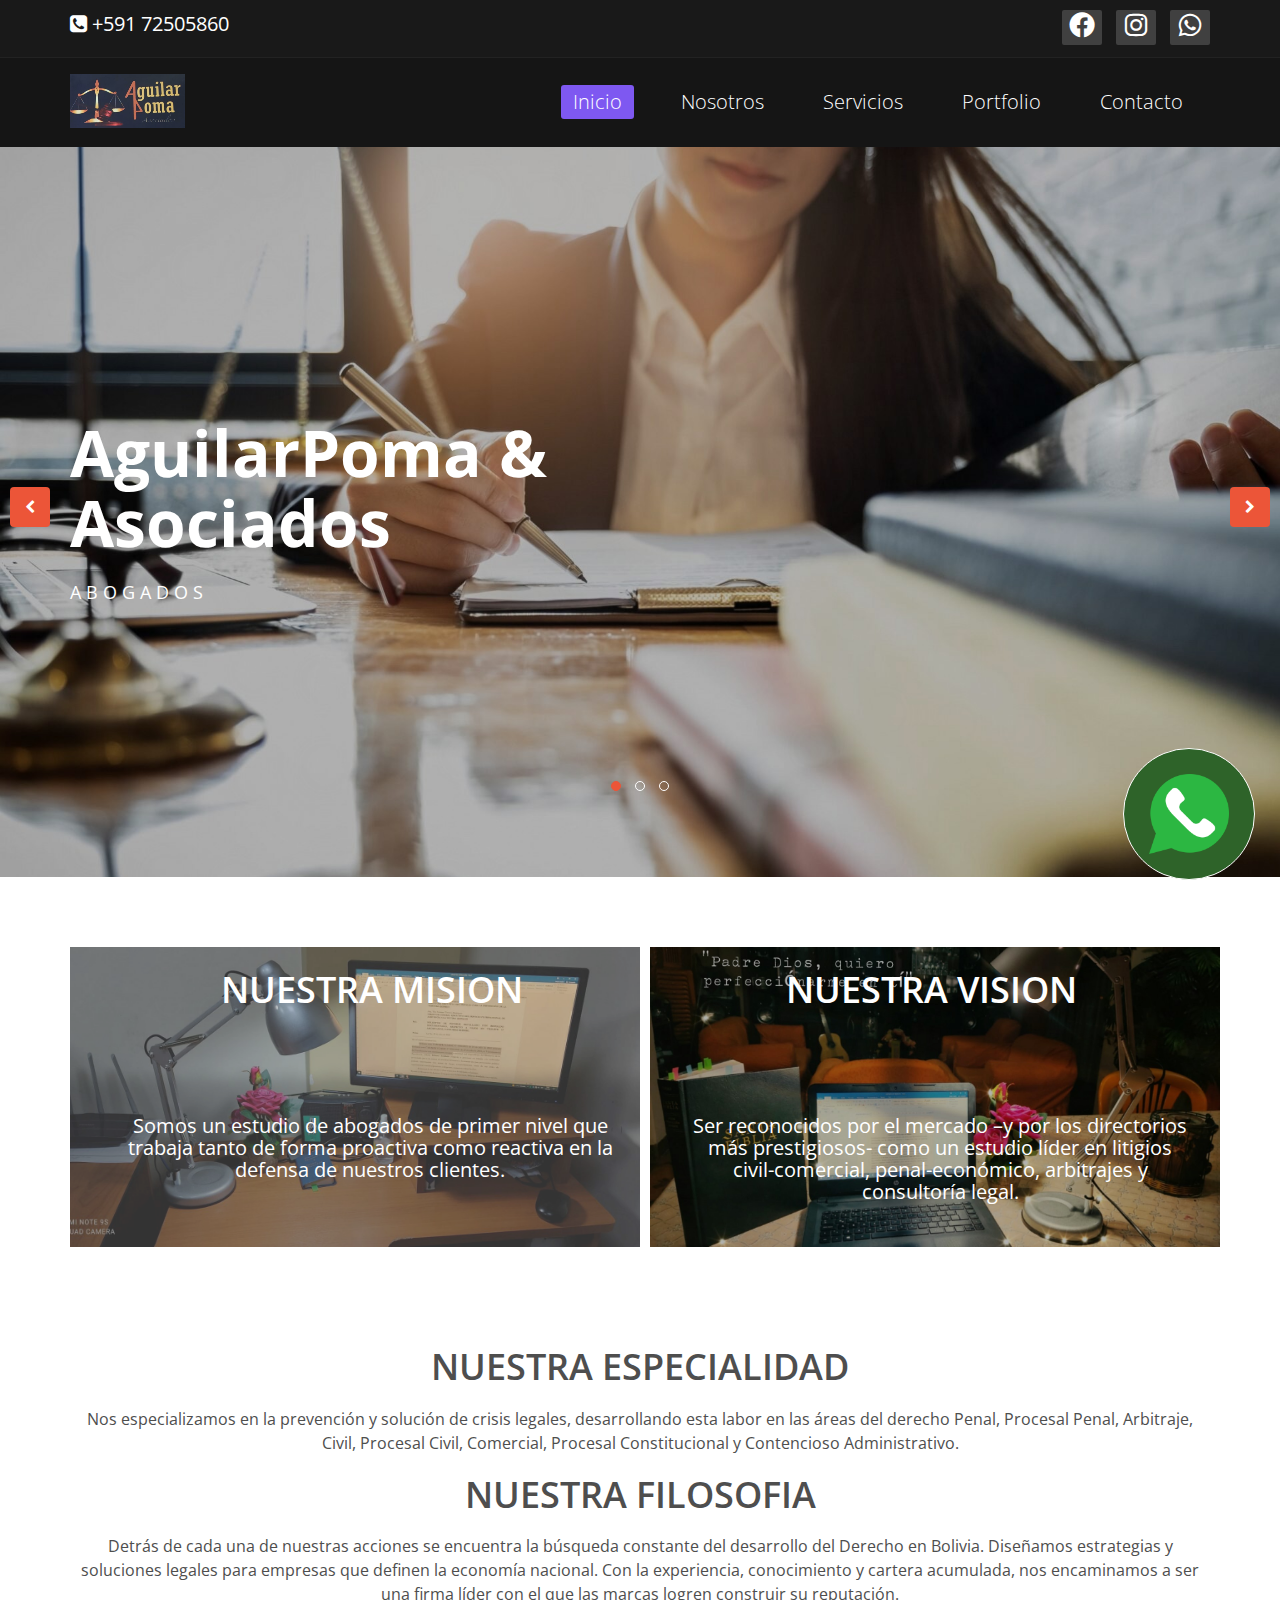
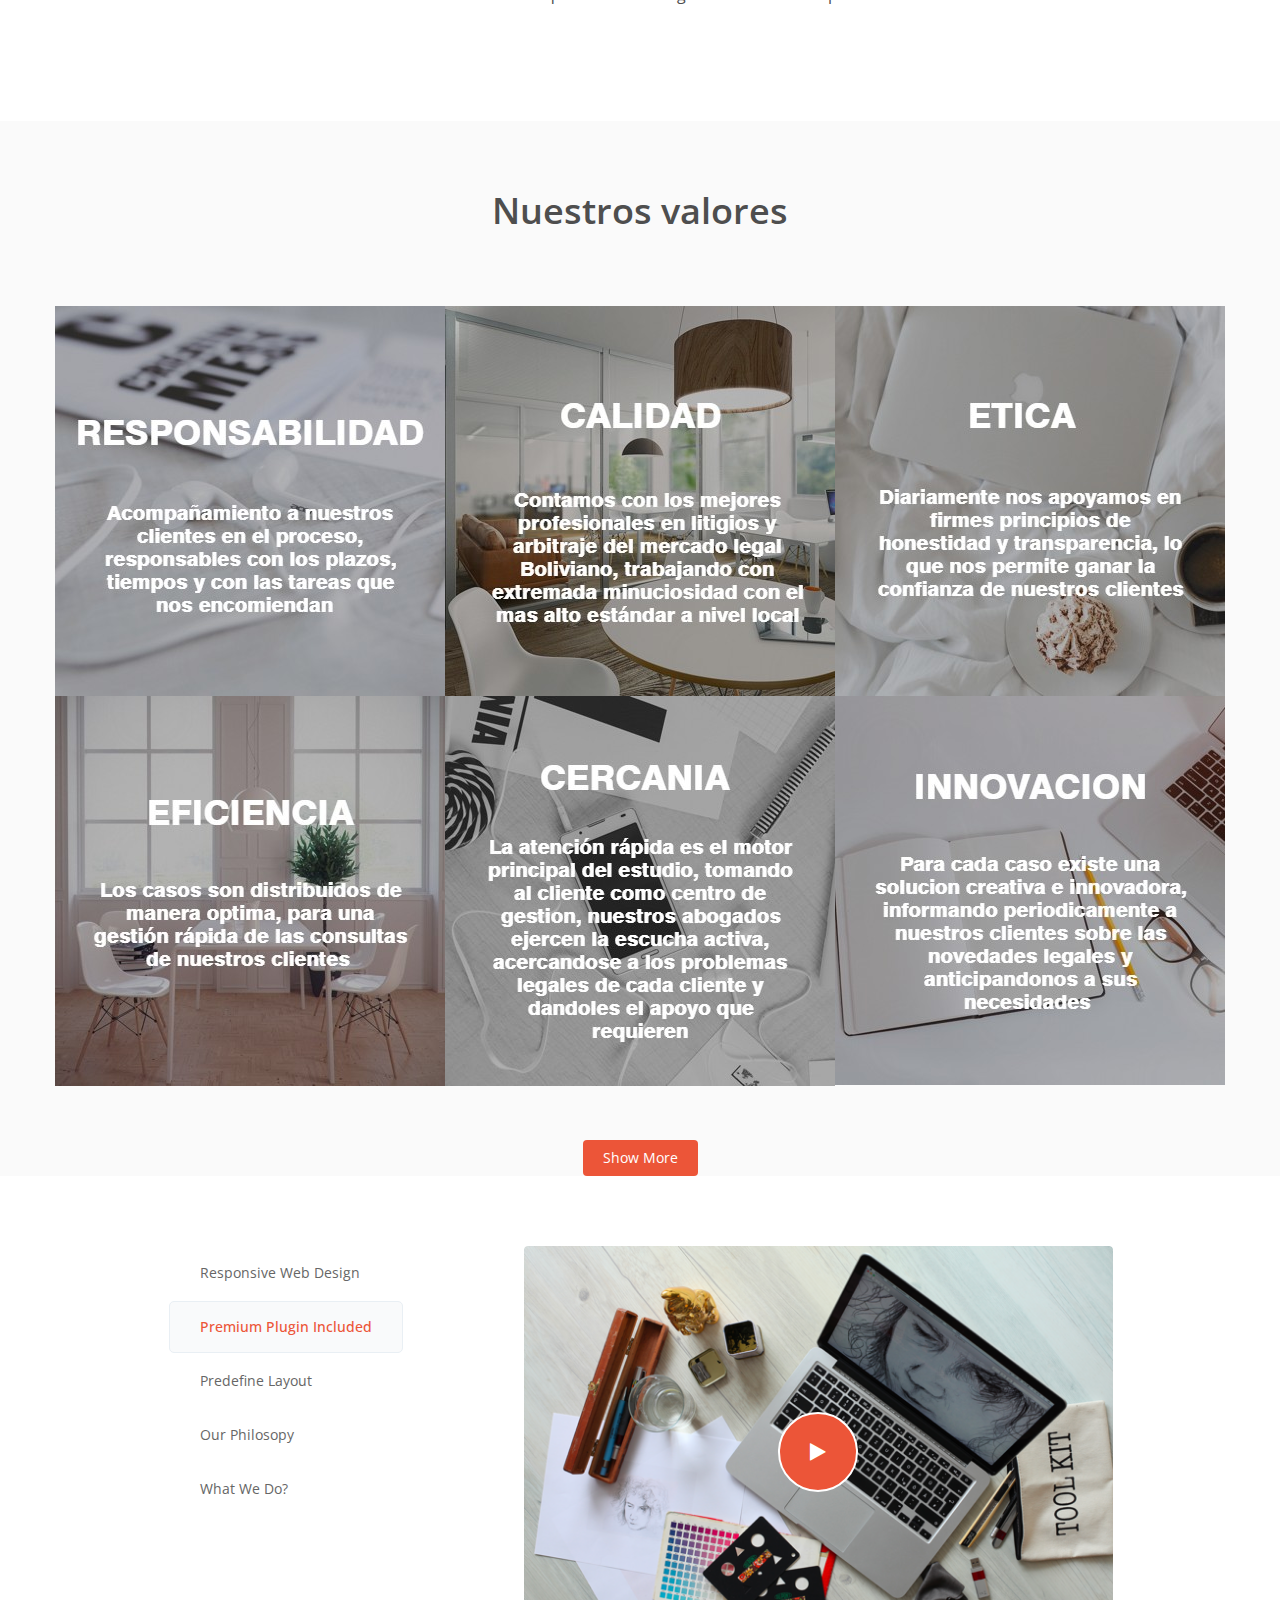
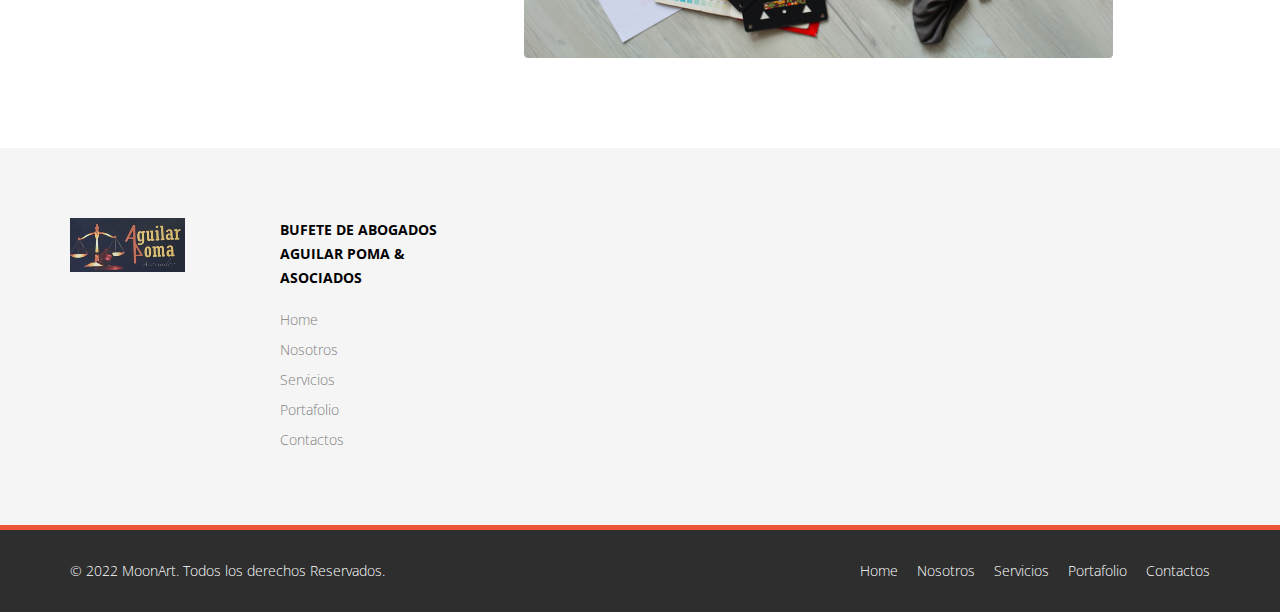
==== index.html @ b20fe287 "primera version" ====
<!DOCTYPE html>
<html lang="en">

<head>
    <meta charset="utf-8">
    <meta name="viewport" content="width=device-width, initial-scale=1.0">
    <meta name="description" content="">
    <meta name="author" content="">
    <title>AguilarPoma</title>

    <!-- core CSS -->
    <link href="css/bootstrap.min.css" rel="stylesheet">
    <link href="css/font-awesome.min.css" rel="stylesheet">
    <link href="css/animate.min.css" rel="stylesheet">
    <link href="css/prettyPhoto.css" rel="stylesheet">
    <link href="css/owl.carousel.min.css" rel="stylesheet">
    <link href="css/icomoon.css" rel="stylesheet">
    <link href="css/main.css" rel="stylesheet">
    <link href="css/responsive.css" rel="stylesheet">
    <!--[if lt IE 9]>
    <script src="js/html5shiv.js"></script>
    <script src="js/respond.min.js"></script>
    <![endif]-->
    <link rel="shortcut icon" href="images/ico/favicon.ico">
    <link rel="apple-touch-icon-precomposed" sizes="144x144" href="images/ico/apple-touch-icon-144-precomposed.png">
    <link rel="apple-touch-icon-precomposed" sizes="114x114" href="images/ico/apple-touch-icon-114-precomposed.png">
    <link rel="apple-touch-icon-precomposed" sizes="72x72" href="images/ico/apple-touch-icon-72-precomposed.png">
    <link rel="apple-touch-icon-precomposed" href="images/ico/apple-touch-icon-57-precomposed.png">
    <link href='https://unpkg.com/boxicons@2.1.2/css/boxicons.min.css' rel='stylesheet'>

</head>
<!--/head-->

<body class="homepage">
    <div class="container-boton-whatsap">
        <a href="https://wa.me/+59172505860?text=hola,%20estoy%20visitando%20
        el%20sitio%20https://www.AguilarPoma.com/%20y%20quisiera%20comunicarme%20con%20alguien" target="_blank">
            <img class="boton" src="images/ico/icono-whatsap.png" alt="">
        </a>
    </div>
    <header id="header">
        <div class="top-bar">
            <div class="container">
                <div class="row">
                    <div class="col-sm-6 col-xs-12">
                        <div class="top-number">
                            <p><i class="fa fa-phone-square"></i> +591 72505860</p>
                        </div>
                    </div>
                    <div class="col-sm-6 col-xs-12">
                        <div class="social">
                            <ul class="social-share" >
                                <li><a href="https://www.facebook.com/Bufete-de-Abogados-Aguilar-Poma-Asociados-101546928275334"><i class='bx bxl-facebook-circle bx-lg'></i></a></li>
                                <li><a href="#"><i class='bx bxl-instagram bx-lg'></i></a></li>
                                <li><a href="https://wa.me/+59172505860?text=hola,%20estoy%20visitando%20
                                    el%20sitio%20https://www.AguilarPoma.com/%20y%20quisiera%20comunicarme%20con%20alguien" target="_blank""><i class='bx bxl-whatsapp bx-lg'></i></a></li>
                               
                            </ul>
                           
                        </div>
                    </div>
                </div>
            </div>
            <!--/.container-->
        </div>
        <!--/.top-bar-->

        <nav class="navbar navbar-inverse" role="banner">
            <div class="container">
                <div class="navbar-header">
                    <button type="button" class="navbar-toggle" data-toggle="collapse" data-target=".navbar-collapse">
                        <span class="sr-only">Toggle </span>
                        <span class="icon-bar"></span>
                        <span class="icon-bar"></span>
                        <span class="icon-bar"></span>
                    </button>
                    <a class="navbar-brand" href="index.html"><img src="images/logo.png" alt="logo"></a>
                </div>

                <div class="collapse navbar-collapse navbar-right">
                    <ul class="nav navbar-nav">
                        <li class="active"><a href="index.html">Inicio</a></li>
                        <li><a href="about-us.html">Nosotros</a></li>
                        <li><a href="services.html">Servicios</a></li>
                        <li><a href="portfolio.html">Portfolio</a></li>

                        <li><a href="contact-us.html">Contacto</a></li>
                    </ul>
                </div>
            </div>
            <!--/.container-->
        </nav>
        <!--/nav-->

    </header>
    <!--/header-->

    <section id="main-slider" class="no-margin">
        <div class="carousel slide">
            <ol class="carousel-indicators">
                <li data-target="#main-slider" data-slide-to="0" class="active"></li>
                <li data-target="#main-slider" data-slide-to="1"></li>
                <li data-target="#main-slider" data-slide-to="2"></li>
            </ol>
            <div class="carousel-inner">

                <div class="item active" style="background-image: url(images/slider/bg122.jpg)">
                    <div class="container">
                        <div class="row">
                            <div class="col-md-7">
                                <div class="carousel-content" >
                                    <h1 class="animation animated-item-1">AguilarPoma & Asociados</h1>
                                    <div class="animation animated-item-2">
                                        A B O G A D O S
                                    </div>
                                
                                </div>
                            </div>

                        </div>
                    </div>
                </div>
                <!--/.item-->

                <div class="item" style="background-image: url(images/slider/bg13.jpg)">
                    <div class="container">
                        <div class="row">
                            <div class="col-md-7">
                                <div class="carousel-content">
                                    <h1 class="animation animated-item-1">AguilarPoma & Asociados</h1>
                                    <div class="animation animated-item-2">
                                        A B O G A D O S
                                    </div>
                                    
                                </div>
                            </div>


                        </div>
                    </div>
                </div>
                <!--/.item-->

            </div>
            <!--/.carousel-inner-->
        </div>
        <!--/.carousel-->
        <a class="prev hidden-xs hidden-sm" href="#main-slider" data-slide="prev">
            <i class="fa fa-chevron-left"></i>
        </a>
        <a class="next hidden-xs hidden-sm" href="#main-slider" data-slide="next">
            <i class="fa fa-chevron-right"></i>
        </a>
    </section>
    <!--/#main-slider-->

    <section id="feature">
        <div class="container">
            <div class="center fadeInDown mision-vision">
                <div class="container-mision">
                    <div class="mision">
                        <img src="images/gallery/mision1.jpg" alt="">   
                        <h2>NUESTRA MISION</h2>
                        <p >Somos un estudio de abogados de primer nivel que trabaja tanto de forma proactiva como reactiva en la defensa de nuestros clientes.</p>
                    </div>
                    <div class="vision">
                        <img src="images/gallery/vision1.jpg" alt="">
                        <h2>NUESTRA VISION</h2>
                        <p >Ser reconocidos por el mercado –y por los directorios más prestigiosos- como un estudio líder en litigios civil-comercial, penal-económico, arbitrajes y consultoría legal.</p>
                    </div>
                </div>
                <div class="especialidad">

                    <h2>NUESTRA ESPECIALIDAD</h2>
                    <p class="lead">Nos especializamos en la prevención y solución de crisis legales, desarrollando esta labor en las áreas del derecho Penal, Procesal Penal, Arbitraje, Civil, Procesal Civil, Comercial, Procesal Constitucional y Contencioso Administrativo.</p>
                    <h2>NUESTRA FILOSOFIA</h2>
                    <p class="lead">Detrás de cada una de nuestras acciones se encuentra la búsqueda constante del desarrollo del Derecho en Bolivia. Diseñamos estrategias y soluciones legales para empresas que definen la economía nacional. Con la experiencia, conocimiento y cartera acumulada, nos encaminamos a ser una firma líder con el que las marcas logren construir su reputación.</p>
                </div>
            </div>

            <!--/.row-->
        </div>
        <!--/.container-->
    </section>
    <!--/#feature-->

    <section id="recent-works">
        <div class="container">
            <div class="center fadeInDown">
                <h2>Nuestros valores</h2>     
            </div>

            <div class="row">
                <div class="col-xs-12 col-sm-6 col-md-4 single-work">
                    <div class="recent-work-wrap">
                        <img class="img-responsive" src="images/portfolio/item-1.jpg" alt="">
                        <div class="overlay">
                            <div class="recent-work-inner">
                                <a class="preview" href="images/portfolio/item-1.jpg" rel="prettyPhoto"><i class="fa fa-plus"></i></a>
                            </div>
                        </div>
                    </div>
                </div>

                <div class="col-xs-12 col-sm-6 col-md-4 single-work">
                    <div class="recent-work-wrap">
                        <img class="img-responsive" src="images/portfolio/item-2.jpg" alt="">
                        <div class="overlay">
                            <div class="recent-work-inner">
                                <a class="preview" href="images/portfolio/item-2.jpg" rel="prettyPhoto"><i class="fa fa-plus"></i></a>
                            </div>
                        </div>
                    </div>
                </div>

                <div class="col-xs-12 col-sm-6 col-md-4 single-work">
                    <div class="recent-work-wrap">
                        <img class="img-responsive" src="images/portfolio/item-3.jpg" alt="">
                        <div class="overlay">
                            <div class="recent-work-inner">
                                <a class="preview" href="images/portfolio/item-3.jpg" rel="prettyPhoto"><i class="fa fa-plus"></i></a>
                            </div>
                        </div>
                    </div>
                </div>

                <div class="col-xs-12 col-sm-6 col-md-4 single-work">
                    <div class="recent-work-wrap">
                        <img class="img-responsive" src="images/portfolio/item-4.jpg" alt="">
                        <div class="overlay">
                            <div class="recent-work-inner">
                                <a class="preview" href="images/portfolio/item-4.jpg" rel="prettyPhoto"><i class="fa fa-plus"></i></a>
                            </div>
                        </div>
                    </div>
                </div>

                <div class="col-xs-12 col-sm-6 col-md-4 single-work">
                    <div class="recent-work-wrap">
                        <img class="img-responsive" src="images/portfolio/item-5.jpg" alt="">
                        <div class="overlay">
                            <div class="recent-work-inner">
                                <a class="preview" href="images/portfolio/item-5.jpg" rel="prettyPhoto"><i class="fa fa-plus"></i></a>
                            </div>
                        </div>
                    </div>
                </div>

                <div class="col-xs-12 col-sm-6 col-md-4 single-work">
                    <div class="recent-work-wrap">
                        <img class="img-responsive" src="images/portfolio/item-6.jpg" alt="">
                        <div class="overlay">
                            <div class="recent-work-inner">
                                <a class="preview" href="images/portfolio/item-6.jpg" rel="prettyPhoto"><i class="fa fa-plus"></i></a>
                            </div>
                        </div>
                    </div>
                </div>
            </div>
            <!--/.row-->
            <div class="clearfix text-center">
                <br>
                <br>
                <a href="#" class="btn btn-primary">Show More</a>
            </div>
        </div>
        <!--/.container-->
    </section>
    <!--/#recent-works-->

    
    <!--/#services-->

    
    <!--/#middle-->

    <section id="content">
        <div class="container">
            <div class="row">
                <div class="col-xs-12 col-sm-10 col-sm-offset-1 fadeInDown">
                    <div class="tab-wrap">
                        <div class="media">
                            <div class="parrent pull-left">
                                <ul class="nav nav-tabs nav-stacked">
                                    <li class=""><a href="#tab1" data-toggle="tab" class="analistic-01">Responsive Web Design</a></li>
                                    <li class="active"><a href="#tab2" data-toggle="tab" class="analistic-02">Premium Plugin Included</a></li>
                                    <li class=""><a href="#tab3" data-toggle="tab" class="tehnical">Predefine Layout</a></li>
                                    <li class=""><a href="#tab4" data-toggle="tab" class="tehnical">Our Philosopy</a></li>
                                    <li class=""><a href="#tab5" data-toggle="tab" class="tehnical">What We Do?</a></li>
                                </ul>
                            </div>

                            <div class="parrent media-body">
                                <div class="tab-content">
                                    <div class="tab-pane fade" id="tab1">
                                        <div class="media">
                                            <div class="pull-left">
                                                <img class="img-responsive" src="images/tab2.png">
                                            </div>
                                            <div class="media-body">
                                                <h2>Adipisicing elit</h2>
                                                <p>There are many variations of passages of Lorem Ipsum available, but the majority have suffered alteration in some form, by injected humour, or randomised words which don't look even slightly believable. If you are going to use.</p>
                                            </div>
                                        </div>
                                    </div>

                                    <div class="tab-pane fade active in text-right" id="tab2">
                                        <div class="video-box">
                                            <img src="images/tab-video-bg.png" alt="video">
                                            <a class="video-icon" href="http://www.youtube.com/watch?v=cH6kxtzovew" rel="prettyPhoto"><i class="fa fa-play"></i></a>
                                        </div>
                                    </div>

                                    <div class="tab-pane fade" id="tab3">
                                        <p>Lorem ipsum dolor sit amet, consectetur adipisicing elit, sed do eiusmod tempor incididunt ut labore et dolore magna aliqua. Ut enim ad minim veniam, quis nostrud exercitation ullamco laboris nisi ut aliquip ex ea commodo consequat. Duis aute irure dolor in reprehenderit.</p>
                                    </div>

                                    <div class="tab-pane fade" id="tab4">
                                        <p>There are many variations of passages of Lorem Ipsum available, but the majority have suffered alteration in some form, by injected humour, or randomised words which don't look even slightly believable. If you are going to use a passage of Lorem Ipsum, you need to be sure there isn't anything embarrassing hidden in the middle of text. All the Lorem Ipsum generators on the Internet tend to repeat predefined chunks as necessary, making this the first true generator on the Internet. It uses a dictionary of over 200 Latin words</p>
                                    </div>

                                    <div class="tab-pane fade" id="tab5">
                                        <p>There are many variations of passages of Lorem Ipsum available, but the majority have suffered alteration in some form, by injected humour, or randomised words which don't look even slightly believable. If you are going to use a passage of Lorem Ipsum, you need to be sure there isn't anything embarrassing hidden in the middle of text. All the Lorem Ipsum generators on the Internet tend to repeat predefined chunks as necessary, making this the first true generator on the Internet. It uses a dictionary of over 200 Latin words, combined with a handful of model sentence structures,</p>
                                    </div>
                                </div>
                                <!--/.tab-content-->
                            </div>
                            <!--/.media-body-->
                        </div>
                        <!--/.media-->
                    </div>
                    <!--/.tab-wrap-->
                </div>
                <!--/.col-sm-6-->

            </div>
            <!--/.row-->
        </div>
        <!--/.container-->
    </section>
    <!--/#content-->

    

    
    <!--/#partner-->


    <section id="bottom">
        <div class="container fadeInDown" data-wow-duration="1000ms" data-wow-delay="600ms">
            <div class="row">
                <div class="col-md-2">
                    <a href="#" class="footer-logo">
                        <img src="images/logo.png" alt="logo">
                    </a>
                </div>
                <div class="col-md-10">
                    <div class="row">
                        <div class="col-md-3 col-sm-6">
                            <div class="widget">
                                <h3>Bufete de Abogados Aguilar Poma & Asociados</h3>
                                <ul>
                                    <li><a href="index.html">Home</a></li>
                        <li><a href="about-us.html">Nosotros</a></li>
                        <li><a href="services.html">Servicios</a></li>
                        <li><a href="portfolio.html">Portafolio</a></li>
                        <li><a href="contact-us.html">Contactos</a></li>
                                </ul>
                            </div>
                        </div>
                        <!--/.col-md-3-->

                       
                        <!--/.col-md-3-->

                        
                        <!--/.col-md-3-->

                        
                        <!--/.col-md-3-->
                    </div>
                </div>


            </div>
        </div>
    </section>
    <!--/#bottom-->

    <footer id="footer" class="midnight-blue">
        <div class="container">
            <div class="row">
                <div class="col-sm-6">
                    &copy; 2022 <a target="_blank" href="http://shapebootstrap.net/" title="Free Twitter Bootstrap WordPress Themes and HTML templates">MoonArt</a>. Todos los derechos Reservados.
                </div>
                <div class="col-sm-6">
                    <ul class="pull-right">
                        <li><a href="index.html">Home</a></li>
                        <li><a href="about-us.html">Nosotros</a></li>
                        <li><a href="services.html">Servicios</a></li>
                        <li><a href="portfolio.html">Portafolio</a></li>
                        <li><a href="contact-us.html">Contactos</a></li>
                    </ul>
                </div>
            </div>
        </div>
    </footer>
    <!--/#footer-->

    <script src="js/jquery.js"></script>
    <script src="js/bootstrap.min.js"></script>
    <script src="js/jquery.prettyPhoto.js"></script>
    <script src="js/owl.carousel.min.js"></script>
    <script src="js/jquery.isotope.min.js"></script>
    <script src="js/main.js"></script>
</body>

</html>
---- css/prettyPhoto.css ----
div.pp_default .pp_top,div.pp_default .pp_top .pp_middle,div.pp_default .pp_top .pp_left,div.pp_default .pp_top .pp_right,div.pp_default .pp_bottom,div.pp_default .pp_bottom .pp_left,div.pp_default .pp_bottom .pp_middle,div.pp_default .pp_bottom .pp_right{height:13px}
div.pp_default .pp_top .pp_left{background:url(../images/prettyPhoto/default/sprite.png) -78px -93px no-repeat}
div.pp_default .pp_top .pp_middle{background:url(../images/prettyPhoto/default/sprite_x.png) top left repeat-x}
div.pp_default .pp_top .pp_right{background:url(../images/prettyPhoto/default/sprite.png) -112px -93px no-repeat}
div.pp_default .pp_content .ppt{color:#f8f8f8}
div.pp_default .pp_content_container .pp_left{background:url(../images/prettyPhoto/default/sprite_y.png) -7px 0 repeat-y;padding-left:13px}
div.pp_default .pp_content_container .pp_right{background:url(../images/prettyPhoto/default/sprite_y.png) top right repeat-y;padding-right:13px}
div.pp_default .pp_next:hover{background:url(../images/prettyPhoto/default/sprite_next.png) center right no-repeat;cursor:pointer}
div.pp_default .pp_previous:hover{background:url(../images/prettyPhoto/default/sprite_prev.png) center left no-repeat;cursor:pointer}
div.pp_default .pp_expand{background:url(../images/prettyPhoto/default/sprite.png) 0 -29px no-repeat;cursor:pointer;width:28px;height:28px}
div.pp_default .pp_expand:hover{background:url(../images/prettyPhoto/default/sprite.png) 0 -56px no-repeat;cursor:pointer}
div.pp_default .pp_contract{background:url(../images/prettyPhoto/default/sprite.png) 0 -84px no-repeat;cursor:pointer;width:28px;height:28px}
div.pp_default .pp_contract:hover{background:url(../images/prettyPhoto/default/sprite.png) 0 -113px no-repeat;cursor:pointer}
div.pp_default .pp_close{width:30px;height:30px;background:url(../images/prettyPhoto/default/sprite.png) 2px 1px no-repeat;cursor:pointer}
div.pp_default .pp_gallery ul li a{background:url(../images/prettyPhoto/default/default_thumb.png) center center #f8f8f8;border:1px solid #aaa}
div.pp_default .pp_social{margin-top:7px}
div.pp_default .pp_gallery a.pp_arrow_previous,div.pp_default .pp_gallery a.pp_arrow_next{position:static;left:auto}
div.pp_default .pp_nav .pp_play,div.pp_default .pp_nav .pp_pause{background:url(../images/prettyPhoto/default/sprite.png) -51px 1px no-repeat;height:30px;width:30px}
div.pp_default .pp_nav .pp_pause{background-position:-51px -29px}
div.pp_default a.pp_arrow_previous,div.pp_default a.pp_arrow_next{background:url(../images/prettyPhoto/default/sprite.png) -31px -3px no-repeat;height:20px;width:20px;margin:4px 0 0}
div.pp_default a.pp_arrow_next{left:52px;background-position:-82px -3px}
div.pp_default .pp_content_container .pp_details{margin-top:5px}
div.pp_default .pp_nav{clear:none;height:30px;width:110px;position:relative}
div.pp_default .pp_nav .currentTextHolder{font-family:Georgia;font-style:italic;color:#999;font-size:11px;left:75px;line-height:25px;position:absolute;top:2px;margin:0;padding:0 0 0 10px}
div.pp_default .pp_close:hover,div.pp_default .pp_nav .pp_play:hover,div.pp_default .pp_nav .pp_pause:hover,div.pp_default .pp_arrow_next:hover,div.pp_default .pp_arrow_previous:hover{opacity:0.7}
div.pp_default .pp_description{font-size:11px;font-weight:700;line-height:14px;margin:5px 50px 5px 0}
div.pp_default .pp_bottom .pp_left{background:url(../images/prettyPhoto/default/sprite.png) -78px -127px no-repeat}
div.pp_default .pp_bottom .pp_middle{background:url(../images/prettyPhoto/default/sprite_x.png) bottom left repeat-x}
div.pp_default .pp_bottom .pp_right{background:url(../images/prettyPhoto/default/sprite.png) -112px -127px no-repeat}
div.pp_default .pp_loaderIcon{background:url(../images/prettyPhoto/default/loader.gif) center center no-repeat}
div.light_rounded .pp_top .pp_left{background:url(../images/prettyPhoto/light_rounded/sprite.png) -88px -53px no-repeat}
div.light_rounded .pp_top .pp_right{background:url(../images/prettyPhoto/light_rounded/sprite.png) -110px -53px no-repeat}
div.light_rounded .pp_next:hover{background:url(../images/prettyPhoto/light_rounded/btnNext.png) center right no-repeat;cursor:pointer}
div.light_rounded .pp_previous:hover{background:url(../images/prettyPhoto/light_rounded/btnPrevious.png) center left no-repeat;cursor:pointer}
div.light_rounded .pp_expand{background:url(../images/prettyPhoto/light_rounded/sprite.png) -31px -26px no-repeat;cursor:pointer}
div.light_rounded .pp_expand:hover{background:url(../images/prettyPhoto/light_rounded/sprite.png) -31px -47px no-repeat;cursor:pointer}
div.light_rounded .pp_contract{background:url(../images/prettyPhoto/light_rounded/sprite.png) 0 -26px no-repeat;cursor:pointer}
div.light_rounded .pp_contract:hover{background:url(../images/prettyPhoto/light_rounded/sprite.png) 0 -47px no-repeat;cursor:pointer}
div.light_rounded .pp_close{width:75px;height:22px;background:url(../images/prettyPhoto/light_rounded/sprite.png) -1px -1px no-repeat;cursor:pointer}
div.light_rounded .pp_nav .pp_play{background:url(../images/prettyPhoto/light_rounded/sprite.png) -1px -100px no-repeat;height:15px;width:14px}
div.light_rounded .pp_nav .pp_pause{background:url(../images/prettyPhoto/light_rounded/sprite.png) -24px -100px no-repeat;height:15px;width:14px}
div.light_rounded .pp_arrow_previous{background:url(../images/prettyPhoto/light_rounded/sprite.png) 0 -71px no-repeat}
div.light_rounded .pp_arrow_next{background:url(../images/prettyPhoto/light_rounded/sprite.png) -22px -71px no-repeat}
div.light_rounded .pp_bottom .pp_left{background:url(../images/prettyPhoto/light_rounded/sprite.png) -88px -80px no-repeat}
div.light_rounded .pp_bottom .pp_right{background:url(../images/prettyPhoto/light_rounded/sprite.png) -110px -80px no-repeat}
div.dark_rounded .pp_top .pp_left{background:url(../images/prettyPhoto/dark_rounded/sprite.png) -88px -53px no-repeat}
div.dark_rounded .pp_top .pp_right{background:url(../images/prettyPhoto/dark_rounded/sprite.png) -110px -53px no-repeat}
div.dark_rounded .pp_content_container .pp_left{background:url(../images/prettyPhoto/dark_rounded/contentPattern.png) top left repeat-y}
div.dark_rounded .pp_content_container .pp_right{background:url(../images/prettyPhoto/dark_rounded/contentPattern.png) top right repeat-y}
div.dark_rounded .pp_next:hover{background:url(../images/prettyPhoto/dark_rounded/btnNext.png) center right no-repeat;cursor:pointer}
div.dark_rounded .pp_previous:hover{background:url(../images/prettyPhoto/dark_rounded/btnPrevious.png) center left no-repeat;cursor:pointer}
div.dark_rounded .pp_expand{background:url(../images/prettyPhoto/dark_rounded/sprite.png) -31px -26px no-repeat;cursor:pointer}
div.dark_rounded .pp_expand:hover{background:url(../images/prettyPhoto/dark_rounded/sprite.png) -31px -47px no-repeat;cursor:pointer}
div.dark_rounded .pp_contract{background:url(../images/prettyPhoto/dark_rounded/sprite.png) 0 -26px no-repeat;cursor:pointer}
div.dark_rounded .pp_contract:hover{background:url(../images/prettyPhoto/dark_rounded/sprite.png) 0 -47px no-repeat;cursor:pointer}
div.dark_rounded .pp_close{width:75px;height:22px;background:url(../images/prettyPhoto/dark_rounded/sprite.png) -1px -1px no-repeat;cursor:pointer}
div.dark_rounded .pp_description{margin-right:85px;color:#fff}
div.dark_rounded .pp_nav .pp_play{background:url(../images/prettyPhoto/dark_rounded/sprite.png) -1px -100px no-repeat;height:15px;width:14px}
div.dark_rounded .pp_nav .pp_pause{background:url(../images/prettyPhoto/dark_rounded/sprite.png) -24px -100px no-repeat;height:15px;width:14px}
div.dark_rounded .pp_arrow_previous{background:url(../images/prettyPhoto/dark_rounded/sprite.png) 0 -71px no-repeat}
div.dark_rounded .pp_arrow_next{background:url(../images/prettyPhoto/dark_rounded/sprite.png) -22px -71px no-repeat}
div.dark_rounded .pp_bottom .pp_left{background:url(../images/prettyPhoto/dark_rounded/sprite.png) -88px -80px no-repeat}
div.dark_rounded .pp_bottom .pp_right{background:url(../images/prettyPhoto/dark_rounded/sprite.png) -110px -80px no-repeat}
div.dark_rounded .pp_loaderIcon{background:url(../images/prettyPhoto/dark_rounded/loader.gif) center center no-repeat}
div.dark_square .pp_left,div.dark_square .pp_middle,div.dark_square .pp_right,div.dark_square .pp_content{background:#000}
div.dark_square .pp_description{color:#fff;margin:0 85px 0 0}
div.dark_square .pp_loaderIcon{background:url(../images/prettyPhoto/dark_square/loader.gif) center center no-repeat}
div.dark_square .pp_expand{background:url(../images/prettyPhoto/dark_square/sprite.png) -31px -26px no-repeat;cursor:pointer}
div.dark_square .pp_expand:hover{background:url(../images/prettyPhoto/dark_square/sprite.png) -31px -47px no-repeat;cursor:pointer}
div.dark_square .pp_contract{background:url(../images/prettyPhoto/dark_square/sprite.png) 0 -26px no-repeat;cursor:pointer}
div.dark_square .pp_contract:hover{background:url(../images/prettyPhoto/dark_square/sprite.png) 0 -47px no-repeat;cursor:pointer}
div.dark_square .pp_close{width:75px;height:22px;background:url(../images/prettyPhoto/dark_square/sprite.png) -1px -1px no-repeat;cursor:pointer}
div.dark_square .pp_nav{clear:none}
div.dark_square .pp_nav .pp_play{background:url(../images/prettyPhoto/dark_square/sprite.png) -1px -100px no-repeat;height:15px;width:14px}
div.dark_square .pp_nav .pp_pause{background:url(../images/prettyPhoto/dark_square/sprite.png) -24px -100px no-repeat;height:15px;width:14px}
div.dark_square .pp_arrow_previous{background:url(../images/prettyPhoto/dark_square/sprite.png) 0 -71px no-repeat}
div.dark_square .pp_arrow_next{background:url(../images/prettyPhoto/dark_square/sprite.png) -22px -71px no-repeat}
div.dark_square .pp_next:hover{background:url(../images/prettyPhoto/dark_square/btnNext.png) center right no-repeat;cursor:pointer}
div.dark_square .pp_previous:hover{background:url(../images/prettyPhoto/dark_square/btnPrevious.png) center left no-repeat;cursor:pointer}
div.light_square .pp_expand{background:url(../images/prettyPhoto/light_square/sprite.png) -31px -26px no-repeat;cursor:pointer}
div.light_square .pp_expand:hover{background:url(../images/prettyPhoto/light_square/sprite.png) -31px -47px no-repeat;cursor:pointer}
div.light_square .pp_contract{background:url(../images/prettyPhoto/light_square/sprite.png) 0 -26px no-repeat;cursor:pointer}
div.light_square .pp_contract:hover{background:url(../images/prettyPhoto/light_square/sprite.png) 0 -47px no-repeat;cursor:pointer}
div.light_square .pp_close{width:75px;height:22px;background:url(../images/prettyPhoto/light_square/sprite.png) -1px -1px no-repeat;cursor:pointer}
div.light_square .pp_nav .pp_play{background:url(../images/prettyPhoto/light_square/sprite.png) -1px -100px no-repeat;height:15px;width:14px}
div.light_square .pp_nav .pp_pause{background:url(../images/prettyPhoto/light_square/sprite.png) -24px -100px no-repeat;height:15px;width:14px}
div.light_square .pp_arrow_previous{background:url(../images/prettyPhoto/light_square/sprite.png) 0 -71px no-repeat}
div.light_square .pp_arrow_next{background:url(../images/prettyPhoto/light_square/sprite.png) -22px -71px no-repeat}
div.light_square .pp_next:hover{background:url(../images/prettyPhoto/light_square/btnNext.png) center right no-repeat;cursor:pointer}
div.light_square .pp_previous:hover{background:url(../images/prettyPhoto/light_square/btnPrevious.png) center left no-repeat;cursor:pointer}
div.facebook .pp_top .pp_left{background:url(../images/prettyPhoto/facebook/sprite.png) -88px -53px no-repeat}
div.facebook .pp_top .pp_middle{background:url(../images/prettyPhoto/facebook/contentPatternTop.png) top left repeat-x}
div.facebook .pp_top .pp_right{background:url(../images/prettyPhoto/facebook/sprite.png) -110px -53px no-repeat}
div.facebook .pp_content_container .pp_left{background:url(../images/prettyPhoto/facebook/contentPatternLeft.png) top left repeat-y}
div.facebook .pp_content_container .pp_right{background:url(../images/prettyPhoto/facebook/contentPatternRight.png) top right repeat-y}
div.facebook .pp_expand{background:url(../images/prettyPhoto/facebook/sprite.png) -31px -26px no-repeat;cursor:pointer}
div.facebook .pp_expand:hover{background:url(../images/prettyPhoto/facebook/sprite.png) -31px -47px no-repeat;cursor:pointer}
div.facebook .pp_contract{background:url(../images/prettyPhoto/facebook/sprite.png) 0 -26px no-repeat;cursor:pointer}
div.facebook .pp_contract:hover{background:url(../images/prettyPhoto/facebook/sprite.png) 0 -47px no-repeat;cursor:pointer}
div.facebook .pp_close{width:22px;height:22px;background:url(../images/prettyPhoto/facebook/sprite.png) -1px -1px no-repeat;cursor:pointer}
div.facebook .pp_description{margin:0 37px 0 0}
div.facebook .pp_loaderIcon{background:url(../images/prettyPhoto/facebook/loader.gif) center center no-repeat}
div.facebook .pp_arrow_previous{background:url(../images/prettyPhoto/facebook/sprite.png) 0 -71px no-repeat;height:22px;margin-top:0;width:22px}
div.facebook .pp_arrow_previous.disabled{background-position:0 -96px;cursor:default}
div.facebook .pp_arrow_next{background:url(../images/prettyPhoto/facebook/sprite.png) -32px -71px no-repeat;height:22px;margin-top:0;width:22px}
div.facebook .pp_arrow_next.disabled{background-position:-32px -96px;cursor:default}
div.facebook .pp_nav{margin-top:0}
div.facebook .pp_nav p{font-size:15px;padding:0 3px 0 4px}
div.facebook .pp_nav .pp_play{background:url(../images/prettyPhoto/facebook/sprite.png) -1px -123px no-repeat;height:22px;width:22px}
div.facebook .pp_nav .pp_pause{background:url(../images/prettyPhoto/facebook/sprite.png) -32px -123px no-repeat;height:22px;width:22px}
div.facebook .pp_next:hover{background:url(../images/prettyPhoto/facebook/btnNext.png) center right no-repeat;cursor:pointer}
div.facebook .pp_previous:hover{background:url(../images/prettyPhoto/facebook/btnPrevious.png) center left no-repeat;cursor:pointer}
div.facebook .pp_bottom .pp_left{background:url(../images/prettyPhoto/facebook/sprite.png) -88px -80px no-repeat}
div.facebook .pp_bottom .pp_middle{background:url(../images/prettyPhoto/facebook/contentPatternBottom.png) top left repeat-x}
div.facebook .pp_bottom .pp_right{background:url(../images/prettyPhoto/facebook/sprite.png) -110px -80px no-repeat}
div.pp_pic_holder a:focus{outline:none}
div.pp_overlay{background:#000;display:none;left:0;position:absolute;top:0;width:100%;z-index:9500}
div.pp_pic_holder{display:none;position:absolute;width:100px;z-index:10000}
.pp_content{height:40px;min-width:40px}
* html .pp_content{width:40px}
.pp_content_container{position:relative;text-align:left;width:100%}
.pp_content_container .pp_left{padding-left:20px}
.pp_content_container .pp_right{padding-right:20px}
.pp_content_container .pp_details{float:left;margin:10px 0 2px}
.pp_description{display:none;margin:0}
.pp_social{float:left;margin:0}
.pp_social .facebook{float:left;margin-left:5px;width:55px;overflow:hidden}
.pp_social .twitter{float:left}
.pp_nav{clear:right;float:left;margin:3px 10px 0 0}
.pp_nav p{float:left;white-space:nowrap;margin:2px 4px}
.pp_nav .pp_play,.pp_nav .pp_pause{float:left;margin-right:4px;text-indent:-10000px}
a.pp_arrow_previous,a.pp_arrow_next{display:block;float:left;height:15px;margin-top:3px;overflow:hidden;text-indent:-10000px;width:14px}
.pp_hoverContainer{position:absolute;top:0;width:100%;z-index:2000}
.pp_gallery{display:none;left:50%;margin-top:-50px;position:absolute;z-index:10000}
.pp_gallery div{float:left;overflow:hidden;position:relative}
.pp_gallery ul{float:left;height:35px;position:relative;white-space:nowrap;margin:0 0 0 5px;padding:0}
.pp_gallery ul a{border:1px rgba(0,0,0,0.5) solid;display:block;float:left;height:33px;overflow:hidden}
.pp_gallery ul a img{border:0}
.pp_gallery li{display:block;float:left;margin:0 5px 0 0;padding:0}
.pp_gallery li.default a{background:url(../images/prettyPhoto/facebook/default_thumbnail.gif) 0 0 no-repeat;display:block;height:33px;width:50px}
.pp_gallery .pp_arrow_previous,.pp_gallery .pp_arrow_next{margin-top:7px!important}
a.pp_next{background:url(../images/prettyPhoto/light_rounded/btnNext.png) 10000px 10000px no-repeat;display:block;float:right;height:100%;text-indent:-10000px;width:49%}
a.pp_previous{background:url(../images/prettyPhoto/light_rounded/btnNext.png) 10000px 10000px no-repeat;display:block;float:left;height:100%;text-indent:-10000px;width:49%}
a.pp_expand,a.pp_contract{cursor:pointer;display:none;height:20px;position:absolute;right:30px;text-indent:-10000px;top:10px;width:20px;z-index:20000}
a.pp_close{position:absolute;right:0;top:0;display:block;line-height:22px;text-indent:-10000px}
.pp_loaderIcon{display:block;height:24px;left:50%;position:absolute;top:50%;width:24px;margin:-12px 0 0 -12px}
#pp_full_res{line-height:1!important}
#pp_full_res .pp_inline{text-align:left}
#pp_full_res .pp_inline p{margin:0 0 15px}
div.ppt{color:#fff;display:none;font-size:17px;z-index:9999;margin:0 0 5px 15px}
div.pp_default .pp_content,div.light_rounded .pp_content{background-color:#fff}
div.pp_default #pp_full_res .pp_inline,div.light_rounded .pp_content .ppt,div.light_rounded #pp_full_res .pp_inline,div.light_square .pp_content .ppt,div.light_square #pp_full_res .pp_inline,div.facebook .pp_content .ppt,div.facebook #pp_full_res .pp_inline{color:#000}
div.pp_default .pp_gallery ul li a:hover,div.pp_default .pp_gallery ul li.selected a,.pp_gallery ul a:hover,.pp_gallery li.selected a{border-color:#fff}
div.pp_default .pp_details,div.light_rounded .pp_details,div.dark_rounded .pp_details,div.dark_square .pp_details,div.light_square .pp_details,div.facebook .pp_details{position:relative}
div.light_rounded .pp_top .pp_middle,div.light_rounded .pp_content_container .pp_left,div.light_rounded .pp_content_container .pp_right,div.light_rounded .pp_bottom .pp_middle,div.light_square .pp_left,div.light_square .pp_middle,div.light_square .pp_right,div.light_square .pp_content,div.facebook .pp_content{background:#fff}
div.light_rounded .pp_description,div.light_square .pp_description{margin-right:85px}
div.light_rounded .pp_gallery a.pp_arrow_previous,div.light_rounded .pp_gallery a.pp_arrow_next,div.dark_rounded .pp_gallery a.pp_arrow_previous,div.dark_rounded .pp_gallery a.pp_arrow_next,div.dark_square .pp_gallery a.pp_arrow_previous,div.dark_square .pp_gallery a.pp_arrow_next,div.light_square .pp_gallery a.pp_arrow_previous,div.light_square .pp_gallery a.pp_arrow_next{margin-top:12px!important}
div.light_rounded .pp_arrow_previous.disabled,div.dark_rounded .pp_arrow_previous.disabled,div.dark_square .pp_arrow_previous.disabled,div.light_square .pp_arrow_previous.disabled{background-position:0 -87px;cursor:default}
div.light_rounded .pp_arrow_next.disabled,div.dark_rounded .pp_arrow_next.disabled,div.dark_square .pp_arrow_next.disabled,div.light_square .pp_arrow_next.disabled{background-position:-22px -87px;cursor:default}
div.light_rounded .pp_loaderIcon,div.light_square .pp_loaderIcon{background:url(../images/prettyPhoto/light_rounded/loader.gif) center center no-repeat}
div.dark_rounded .pp_top .pp_middle,div.dark_rounded .pp_content,div.dark_rounded .pp_bottom .pp_middle{background:url(../images/prettyPhoto/dark_rounded/contentPattern.png) top left repeat}
div.dark_rounded .currentTextHolder,div.dark_square .currentTextHolder{color:#c4c4c4}
div.dark_rounded #pp_full_res .pp_inline,div.dark_square #pp_full_res .pp_inline{color:#fff}
.pp_top,.pp_bottom{height:20px;position:relative}
* html .pp_top,* html .pp_bottom{padding:0 20px}
.pp_top .pp_left,.pp_bottom .pp_left{height:20px;left:0;position:absolute;width:20px}
.pp_top .pp_middle,.pp_bottom .pp_middle{height:20px;left:20px;position:absolute;right:20px}
* html .pp_top .pp_middle,* html .pp_bottom .pp_middle{left:0;position:static}
.pp_top .pp_right,.pp_bottom .pp_right{height:20px;left:auto;position:absolute;right:0;top:0;width:20px}
.pp_fade,.pp_gallery li.default a img{display:none}
---- css/icomoon.css ----
@font-face {
  font-family: 'icomoon';
  src:  url('../fonts/icomoon.eot?2sjsid');
  src:  url('../fonts/icomoon.eot?2sjsid#iefix') format('embedded-opentype'),
    url('../fonts/icomoon.ttf?2sjsid') format('truetype'),
    url('../fonts/icomoon.woff?2sjsid') format('woff'),
    url('../fonts/icomoon.svg?2sjsid#icomoon') format('svg');
  font-weight: normal;
  font-style: normal;
}

[class^="icon-"], [class*=" icon-"] {
  /* use !important to prevent issues with browser extensions that change fonts */
  font-family: 'icomoon' !important;
  speak: none;
  font-style: normal;
  font-weight: normal;
  font-variant: normal;
  text-transform: none;
  line-height: 1;

  /* Better Font Rendering =========== */
  -webkit-font-smoothing: antialiased;
  -moz-osx-font-smoothing: grayscale;
}

.icon-mobile-ui:before {
  content: "\e900";
  color: #d0d0d0;
}
.icon-motion:before {
  content: "\e901";
  color: #d0d0d0;
}
.icon-seo:before {
  content: "\e902";
  color: #d0d0d0;
}
.icon-ux:before {
  content: "\e903";
  color: #d0d0d0;
}
.icon-web-app:before {
  content: "\e904";
  color: #d0d0d0;
}
.icon-web:before {
  content: "\e905";
  color: #d0d0d0;
}
---- css/main.css ----
@import url(http://fonts.googleapis.com/css?family=Open+Sans:300italic,400italic,600italic,700italic,800italic,400,600,700,300,800);

/*************************
*******Typography******
**************************/

body {
    background: #fff;
    font-family: 'Open Sans', sans-serif;
    color: #4e4e4e;
    line-height: 22px;
}

h1,
h2,
h3,
h4,
h5,
h6 {
    font-weight: 600;
    font-family: 'Open Sans', sans-serif;
    color: #4e4e4e;
}

h1 {
    font-size: 36px;
/*    color: #fff;*/
}

h2 {
    font-size: 20px;
}

h3 {
    font-size: 16px;
    color: #787878;
    font-weight: 400;
    line-height: 24px;
}

img{
    max-width: 100%;
}

h4 {
    font-size: 16px;
}

a {
    color: #EC5538;
    -webkit-transition: color 300ms, background-color 300ms;
    transition: color 300ms, background-color 300ms;
}

a:hover,
a:focus {
    color: #EC5538;
}

hr {
    border-top: 1px solid #e5e5e5;
    border-bottom: 1px solid #fff;
}

.btn-primary {
    padding: 8px 20px;
    background: #EC5538;
    color: #fff;
    border-radius: 4px;
    border: none;
    margin-top: 10px;
}

.btn-primary:hover,
.btn-primary:focus {
    background: #EC5538;
    outline: none;
    -webkit-box-shadow: none;
    box-shadow: none;
}

.btn-transparent {
    border: 3px solid #fff;
    background: transparent;
    color: #fff;
}

.btn-transparent:hover {
    border-color: rgba(255, 255, 255, 0.5);
}

a:hover,
a:focus {
    color: #111;
    text-decoration: none;
    outline: none;
}

.dropdown-menu {
    margin-top: -1px;
    min-width: 180px;
}

.center h2 {
    font-size: 36px;
    margin-top: 0;
    margin-bottom: 20px;
}

.media>.pull-left {
    margin-right: 20px;
}

.media>.pull-right {
    margin-left: 20px;
}

body>section {
    padding: 70px 0;
}

.center {
    text-align: center;
    padding-bottom: 55px;
}

.scaleIn {
    -webkit-animation-name: scaleIn;
    animation-name: scaleIn;
}

.lead {
    font-size: 16px;
    line-height: 24px;
    font-weight: 400;
}

.transparent-bg {
    background-color: transparent !important;
    margin-bottom: 0;
}

@-webkit-keyframes scaleIn {
    0% {
        opacity: 0;
        -webkit-transform: scale(0);
        transform: scale(0);
    }
    100% {
        opacity: 1;
        -webkit-transform: scale(1);
        transform: scale(1);
    }
}

@keyframes scaleIn {
    0% {
        opacity: 0;
        -webkit-transform: scale(0);
        transform: scale(0);
    }
    100% {
        opacity: 1;
        -webkit-transform: scale(1);
        transform: scale(1);
    }
}

.page-title{
    padding: 60px 0;
}

.page-title h1{
    color: #fff;
    margin: 0;
    text-align: center;
    font-size: 64px;
}


/*************************
*******Header******
**************************/

#header .search {
    display: inline-block;
}

.navbar>.container .navbar-brand {
    margin-left: 0;
}

.top-bar {
    padding: 10px 0;
    background: #191919;
    border-bottom: 1px solid #222;
    line-height: 28px;
}

.top-number {
    color: #fff;
}

.top-number p {
    margin: 0;
    font-size: 20px;

}

.social {
    text-align: right;
}

.social-share {
    display: inline-block;
    list-style: none;
    padding: 0;
    margin: 0;
}

ul.social-share li {
    display: inline-block;
    margin-left:10px;
}

ul.social-share li a {
    display: inline-block;
    color: #fff;
    background: #404040;
    width: 40px;
    height: 35px;
    line-height: 30px;
    text-align: center;
    border-radius: 2px;
}

ul.social-share li a:hover {
    background: #7e58f1;
    color: #fff;
}

.search i {
    color: #fff;
}

input.search-form {
    background: transparent;
    border: 0 none;
    width: 60px;
    padding: 0 10px;
    color: #FFF;
    -webkit-transition: all 400ms;
    transition: all 400ms;
}

input.search-form::-webkit-input-placeholder {
    color: transparent;
}

input.search-form:hover::-webkit-input-placeholder {
    color: #fff;
}

input.search-form:hover {
    width: 180px;
}

.navbar-brand {
    padding: 0;
    margin: 0;
}

.navbar {
    border-radius: 0;
    margin-bottom: 0;
    background: #151515;
    padding: 15px 0;
    padding-bottom: 0;
}

.navbar-nav {
    margin-top: 12px;
}

.navbar-nav>li {
    margin-left: 35px;
    padding-bottom: 28px;
}

.navbar-inverse .navbar-nav>li>a {
    padding: 5px 12px;
    margin: 0;
    border-radius: 3px;
    color: #fff;
    line-height: 24px;
    display: inline-block;
    font-weight: 300;
    font-size: 20px;
}

.navbar-inverse .navbar-nav>li>a:hover {
    background-color: #7e58f1;
    color: #fff;
}

.navbar-inverse {
    border: none;
}

.navbar-inverse .navbar-brand {
    font-size: 36px;
    line-height: 50px;
    color: #fff;
}

.navbar-inverse .navbar-nav>.active>a,
.navbar-inverse .navbar-nav>.active>a:hover,
.navbar-inverse .navbar-nav>.active>a:focus,
.navbar-inverse .navbar-nav>.open>a,
.navbar-inverse .navbar-nav>.open>a:hover,
.navbar-inverse .navbar-nav>.open>a:focus {
    background-color:#7e58f1;
    color: #fff;
}

.navbar-inverse .navbar-nav .dropdown-menu {
    background-color: rgba(0, 0, 0, .85);
    -webkit-box-shadow: 0 3px 8px rgba(0, 0, 0, 0.125);
    box-shadow: 0 3px 8px rgba(0, 0, 0, 0.125);
    border: 0;
    padding: 0;
    margin-top: 0;
    border-top: 0;
    border-radius: 0;
    left: 0;
}

.navbar-inverse .navbar-nav .dropdown-menu:before {
    position: absolute;
    top: 0;
}

.navbar-inverse .navbar-nav .dropdown-menu>li>a {
    padding: 8px 15px;
    color: #fff;
}

.navbar-inverse .navbar-nav .dropdown-menu>li:hover>a,
.navbar-inverse .navbar-nav .dropdown-menu>li:focus>a,
.navbar-inverse .navbar-nav .dropdown-menu>li.active>a {
    background-color: #EC5538;
    color: #fff;
}

.navbar-inverse .navbar-nav .dropdown-menu>li:last-child>a {
    border-radius: 0 0 3px 3px;
}

.navbar-inverse .navbar-nav .dropdown-menu>li.divider {
    background-color: transparent;
}

.navbar-inverse .navbar-collapse,
.navbar-inverse .navbar-form {
    border-top: 0;
    padding-bottom: 0;
}


/*************************
*******Home Page******
**************************/

#main-slider {
    position: relative;
}

.no-margin {
    margin: 0;
    padding: 0;
}

#main-slider .carousel .carousel-content {
    font-size: 18px;
    font-weight: 400;
    color: #fff;
    line-height: 28px;
}

#main-slider .carousel .slide-margin {
    margin-top: 140px;
}

#main-slider .carousel h1 {
    font-size: 64px;
    font-weight: 700;
    margin: 0 0 20px;
    color: #fff;
}

#main-slider .carousel .btn-slide {
    padding: 0 30px;
    line-height: 42px;
    background: #EC5538;
    color: #fff;
    border-radius: 4px;
    margin-top: 40px;
    display: inline-block;
    font-size: 14px;
    margin-right: 10px;
    border: 1px solid #EC5538;
}

#main-slider .carousel .btn-slide.white {
    border: 1px solid rgba(255, 255, 255, 0.44);
    background: rgba(255, 255, 255, 0.26);
    color: #fff;
}

#main-slider .carousel .slider-img {
    text-align: right;
    position: absolute;
}

#main-slider .carousel .item {
    background-position: 50%;
    background-repeat: no-repeat;
    background-size: cover;
    left: 0 !important;
    opacity: 0;
    top: 0;
    position: absolute;
    width: 100%;
    display: block !important;
    height: 730px;
    -webkit-transition: opacity ease-in-out 500ms;
    transition: opacity ease-in-out 500ms;
    display: -webkit-box !important;
    display: -ms-flexbox !important;
    display: flex !important;
    -webkit-box-orient: vertical;
    -webkit-box-direction: normal;
    -ms-flex-direction: column;
    flex-direction: column;
    -webkit-box-pack: center;
    -ms-flex-pack: center;
    justify-content: center;
}

#main-slider .carousel .item:first-child {
    top: auto;
    position: relative;
}

#main-slider .carousel .item.active {
    opacity: 1;
    -webkit-transition: opacity ease-in-out 500ms;
    transition: opacity ease-in-out 500ms;
    z-index: 1;
}

#main-slider .prev,
#main-slider .next {
    position: absolute;
    top: 50%;
    background-color: #EC5538;
    color: #fff;
    display: inline-block;
    margin-top: -25px;
    height: 40px;
    line-height: 40px;
    width: 40px;
    line-height: 40px;
    text-align: center;
    border-radius: 4px;
    z-index: 5;
}

#main-slider .prev:hover,
#main-slider .next:hover {
    background-color: #000;
}

#main-slider .prev {
    left: 10px;
}

#main-slider .next {
    right: 10px;
}

#main-slider .carousel-indicators {
    margin: 0;
    left: 0;
    width: 100%;
    bottom: 80px;
}

#main-slider .carousel-indicators li {
    width: 10px;
    height: 10px;
    background-color: transparent;
    margin: 0 5px;
    position: relative;
    border: 1px solid #fff;
}

#main-slider .carousel-indicators li.active {
    background-color: #EC5538;
    border: 1px solid #EC5538
}

#main-slider .active .animation.animated-item-1 {
    -webkit-animation: fadeInUp 300ms linear 300ms both;
    animation: fadeInUp 300ms linear 300ms both;
}

#main-slider .active .animation.animated-item-2 {
    -webkit-animation: fadeInUp 300ms linear 600ms both;
    animation: fadeInUp 300ms linear 600ms both;
}

#main-slider .active .animation.animated-item-3 {
    -webkit-animation: fadeInUp 300ms linear 900ms both;
    animation: fadeInUp 300ms linear 900ms both;
}

#main-slider .active .animation.animated-item-4 {
    -webkit-animation: fadeInUp 300ms linear 1200ms both;
    animation: fadeInUp 300ms linear 1200ms both;
}

#feature {
    padding-bottom: 40px;
}

.features .feature-wrap {
    margin-bottom: 35px;
}

.features .feature-wrap .icon {
    width: 42px;
    height: 42px;
    text-align: center;
    line-height: 40px;
    color: #D0D0D0;
    border: 1px solid #D0D0D0;
    font-size: 20px;
    border-radius: 4px;
    -webkit-transition: .4s;
    transition: .4s;
    margin-bottom: 25px;
}

.features .feature-wrap:hover .icon {
    color: #ffffff;
    border: 1px solid #EC5538;
    background-color: #EC5538;
}

.features .feature-wrap h2 {
    font-size: 24px;
    color: #333;
    margin: 0;
    margin-bottom: 24px;
}

.features .feature-wrap p {
    font-size: 16px;
    margin: 0;
    line-height: 26px;
    color: #707070;
}

#recent-works {
    background-color: #FAFAFA;
}

#recent-works .single-work {
    padding: 0;
}

#recent-works {
    padding-bottom: 0px;
}

.recent-work-wrap {
    position: relative;
    overflow: hidden;
}

.recent-work-wrap img {
    width: 100%;
}

.recent-work-wrap .recent-work-inner {
    top: 0;
    background: transparent;
    opacity: .8;
    width: 100%;
    border-radius: 0;
    margin-bottom: 0;
}

.recent-work-wrap .overlay {
    position: absolute;
    top: 0;
    left: 0;
    width: 100%;
    height: 100%;
    opacity: 0;
    border-radius: 0;
    background: rgba(0, 0, 0, 0.7);
    color: #fff;
    vertical-align: middle;
    -webkit-transition: opacity 500ms;
    transition: opacity 500ms;
    padding: 30px;
    text-align: center;
    display: -webkit-box;
    display: -ms-flexbox;
    display: flex;
    -webkit-box-orient: vertical;
    -webkit-box-direction: normal;
    -ms-flex-direction: column;
    flex-direction: column;
    -webkit-box-pack: center;
    -ms-flex-pack: center;
    justify-content: center;
}

.recent-work-wrap .overlay .preview {
    color: #fff;
    height: 50px;
    width: 50px;
    background-color: #EC5538;
    border-radius: 50%;
    display: inline-block;
    line-height: 50px;
}

.recent-work-wrap:hover .overlay {
    opacity: 1;
}

.services-wrap {
    padding: 40px 30px;
    background: #fff;
    border-radius: 4px;
    margin: 0 0 40px;
    -webkit-transition: .4s;
    transition: .4s;
    color: #707070;
    font-size: 16px;
    line-height: 26px;
}

.services-wrap p:last-child {
    margin: 0;
}

.services-wrap:hover {
    background-color: #FAFAFA;
}

.services-wrap h3 {
    font-size: 20px;
    margin: 0 0 15px;
    color: #333333;
    font-weight: 700;
}

.services-wrap .pull-left {
    margin-right: 40px;
    margin-top: 15px;
}

#middle {
    background-size: cover;
    background-position: center center;
    text-align: center;
    color: #ffffff;
    position: relative;
    z-index: 1;
}

#middle::after {
    content: '';
    position: absolute;
    right: 0;
    top: 0;
    width: 100%;
    height: 100%;
    z-index: -1;
    background-color: #000;
    opacity: .3
}

#middle h2 {
    font-size: 48px;
    color: #ffffff;
}

#middle .skill {
    margin-bottom: 60px;
}

.progress-wrap {
    position: relative;
    padding: 10px 35px;
}

.progress-wrap h3 {
    color: #ffffff;
    text-align: left;
}

.progress .color1,
.progress .color1 .bar-width,
.progress .color1 .bar-width::after {
    background: #2d7da4;
}

.progress .color2,
.progress .color2 .bar-width,
.progress .color2 .bar-width::after {
    background: #6aa42f;
}

.progress .color3,
.progress .color3 .bar-width,
.progress .color3 .bar-width::after {
    background: #ffcc33;
}

.progress .color4,
.progress .color4 .bar-width,
.progress .color4 .bar-width::after {
    background: #db3615;
}

.progress,
.progress-bar {
    height: 10px;
    line-height: 10px;
    background: #e6e6e6;
    -webkit-box-shadow: none;
    box-shadow: none;
    border-radius: 5px;
    overflow: visible;
    text-align: right;
}

span.bar-width::after {
    content: '';
    height: 16px;
    width: 16px;
    position: absolute;
    bottom: -32.5px;
    border-radius: 50%;
    right: 5px;
    border: 4px solid #fff;
}

.progress {
    position: relative;
}

.progress .bar-width {
    position: absolute;
    width: 40px;
    height: 20px;
    line-height: 20px;
    text-align: center;
    font-size: 12px;
    font-weight: 700;
    top: -40px;
    border-radius: 2px;
    margin-left: -30px;
}

.progress .progress-bar .bar-width {
    background-color: #fff;
    color: #707070;
}

.progress span {
    position: relative;
}

.progress .progress-bar span:before {
    content: " ";
    position: absolute;
    width: auto;
    height: auto;
    border-width: 8px 5px;
    border-style: solid;
    bottom: -15px;
    right: 8px;
    border-top-color: #ffffff !important;
    color: #222;
}

.progress .color1 span:before {
    border-color: #2d7da4 transparent transparent transparent;
}

.progress .color2 span:before {
    border-color: #6aa42f transparent transparent transparent;
}

.progress .color3 span:before {
    border-color: #ffcc33 transparent transparent transparent;
}

.progress .color4 span:before {
    border-color: #db3615 transparent transparent transparent;
}

.accordion h2 {
    margin-bottom: 25px;
}

.panel-default {
    border-color: transparent;
}

.panel-default>.panel-heading,
.panel {
    background-color: #e6e6e6;
    border: 0 none;
    -webkit-box-shadow: none;
    box-shadow: none;
}

.panel-default>.panel-heading+.panel-collapse .panel-body {
    background: #fff;
    color: #858586;
}

.panel-body {
    padding: 20px 20px 10px;
}

.panel-group .panel+.panel {
    margin-top: 0;
    border-top: 1px solid #d9d9d9;
}

.panel-group .panel {
    border-radius: 0;
}

.panel-heading {
    border-radius: 0;
}

.panel-title>a {
    color: #4e4e4e;
}

.accordion-inner img {
    border-radius: 4px;
}

.accordion-inner h4 {
    margin-top: 0;
}

.panel-heading.active {
    background: #1f1f20;
}

.panel-heading.active .panel-title>a {
    color: #fff;
}

a.accordion-toggle i {
    width: 45px;
    line-height: 44px;
    font-size: 20px;
    margin-top: -10px;
    text-align: center;
    margin-right: -15px;
    background: #c9c9c9;
}

.panel-heading.active a.accordion-toggle i {
    background: #EC5538;
    color: #fff;
}

.panel-heading.active a.accordion-toggle.collapsed i {
    background: #EC5538;
    color: #fff;
}

.nav-tabs>li {
    margin-bottom: 0px;
    border: 1px solid transparent;
}

#content .nav-tabs>li.active>a,
#content .nav-tabs>li.active>a:hover,
#content .nav-tabs>li.active>a:focus {
    color: #EC5538;
    background-color: #F9FAFB;
    border: 1px solid #E9EFF4;
    font-weight: 500;
    -webkit-transition: .4s;
    transition: .4s;
    border-radius: 5px;
}

#content .tab-pane{
    padding-left: 100px;
}

.video-box{
    position: relative;
}

.video-box a.video-icon{
    position: absolute;
    width: 80px;
    height: 80px;
    background-color: #EC5538;
    top: 50%;
    left: 50%;
    color: #fff;
    text-align: center;
    line-height: 76px;
    border-radius: 50%;
    -webkit-transform: translateX(-50%) translateY(-50%);
    transform: translateX(-50%) translateY(-50%);
    font-size: 20px;
    border: 2px solid #fff;
}

.nav-tabs {
    border: none;
}

.nav-tabs>li>a {
    color: #666;
    border-radius: 0;
    border: 1px solid transparent;
    line-height: 24px;
    margin-right: 0;
    padding: 13px 30px;
}
.nav-tabs>li>a:hover{
    background-color: transparent;
    border-color: transparent;
}

.nav-tabs li:last-child {
    border-bottom: 0 none;
}

.nav-stacked>li+li {
    margin-top: 0;
}


.tab-wrap {
    margin-bottom: 20px;
}


.tab-content h2 {
    margin-top: 0;
}

.tab-content img {
    border-radius: 4px;
}

.testimonial h2 {
    margin-top: 0;
}

.testimonial-inner {
    color: #858586;
    font-size: 14px;
}

.testimonial-inner .pull-left {
    border-right: 1px solid #e7e7e7;
    padding-right: 15px;
    position: relative;
}

.testimonial-inner .pull-left:after {
    content: "";
    position: absolute;
    width: 9px;
    height: 9px;
    top: 50%;
    margin-top: -5px;
    background: #FFF;
    -webkit-transform: rotate(45deg);
    border: 1px solid #e7e7e7;
    right: -5px;
    border-left: 0 none;
    border-bottom: 0 none;
}

#partner {
    background-image: url(../images/partner-bg.png);
    background-size: cover;
    background-position: center center;
}

#partner {
    color: #fff;
    text-align: center;
}

#partner h2,
#partner h3 {
    color: #fff;
}

.partners ul li a img{
    margin: 0 auto;
}

.partners ul {
    list-style: none;
    margin: 0;
    padding: 0;
}

.partners ul li {
    display: inline-block;
    float: left;
    width: 20%;
}

#conatcat-info {
    background: #fff url(../images/contact.png) no-repeat 90% 0;
    padding: 30px 0;
}

.contact-info i {
    width: 60px;
    height: 60px;
    font-size: 40px;
    line-height: 60px;
    color: #fff;
    background: #000;
    text-align: center;
    border-radius: 10px;
}

.contact-info h2 {
    margin-top: 0;
    color: #000;
}

.contact-info {
    color: #000;
}

/*testimonial slider*/

#testimonial{
    background-color: #FAFAFA;
}
.testimonial-slider.owl-carousel .owl-item img{
    width: auto;
    display: inline-block;
}

.testimonial-slider{
    text-align: center;
}

.testimonial-slider .single-slide{
    background-color: #fff;
    padding: 45px 35px;
    color: #707070;
    font-size: 16px;
    line-height: 26px;
}

.testimonial-slider .single-slide .slide-img{
    border-radius: 50%;
    overflow: hidden;
    display: inline-block;
    margin-bottom: 15px;
}
.testimonial-slider .content h4{
    margin: 20px 0 0;
}
.testimonial-slider .content img{
    margin-bottom: 20px;
}
.testimonial-slider .owl-dots{
    margin: 50px 0 0;
}
.testimonial-slider .owl-dot {
    width: 10px;
    height: 10px;
    background: #fff;
    display: inline-block;
    margin: 0 5px;
    border-radius: 50%;
    border: 1px solid #EC5538;
}
.testimonial-slider .owl-dot.active{
    background-color: #EC5538;
}

/*************************
********* About Us Page CSS ******
**************************/

.about-img{
    padding-right: 70px;
}

.about-content{
    color: #989898;
    font-size: 16px;
    line-height: 26px;
    margin-top: 80px;
}

.about-content h2{
    font-size: 48px;
    color: #333333;
    font-weight: 700;
    margin: 0 0 25px;
}

#team-area{
    background-color: #FAFAFA;
}

.single-team img{
    width: 100%;
}

.single-team{
    margin-bottom: 30px;
}
.single-team .inner{
    background: #fff;
    text-align: center;    
    color: #989898;
    font-size: 16px;
    -webkit-transition: .4s;
    transition: .4s;
    border-radius: 5px;
    overflow: hidden;
}

.single-team .inner:hover{
    -webkit-box-shadow: 0 10px 30px rgba(0, 0, 0, 0.15);
    box-shadow: 0 10px 30px rgba(0, 0, 0, 0.15);
}


.single-team .team-content{
    padding: 30px 0;
}
.single-team h4{
    font-size: 20px;
    font-weight: 700;
    color: #333;
    margin-top: 0;
}
.single-team .team-social{
    margin-top: 15px;
}
.single-team .team-social a{
    color: #989898;
    padding: 5px;
    margin: 0 10px;
    -webkit-transition: .4s;
    transition: .4s;
}

.single-team .team-social a:hover{
    color: #EC5538;
}



/***********************
****Service page css****
***********************/

.services {
    padding: 0;
}

.get-started {
    background: none repeat scroll 0 0 #F3F3F3;
    border-radius: 3px;
    padding-bottom: 30px;
    position: relative;
    margin-bottom: 18px;
    margin-top: 60px;
}

.get-started h2 {
    padding-top: 30px;
    margin-bottom: 20px;
}

.request {
    bottom: -15px;
    left: 50%;
    position: absolute;
    margin-left: -110px;
}

.request h4 {
    position: absolute;
    width: 220px;
    position: relative;
}

.request h4 a {
    background: #EC5538;
    color: #fff;
    font-size: 14px;
    font-weight: normal;
    border-radius: 3px;
    padding: 5px 15px;
}

.request h4:after {
    border-color: #EC5538 transparent transparent;
    border-style: solid;
    border-width: 12px;
    bottom: -18px;
    content: "";
    height: 0;
    position: absolute;
    right: 13px;
    z-index: -99999;
}

.request h4:before {
    border-color: #EC5538 transparent transparent;
    border-style: solid;
    border-width: 12px;
    bottom: -18px;
    content: "";
    height: 0;
    left: 13px;
    position: absolute;
    z-index: -99999;
}

.clients-area {
    padding: 60px;
}

.clients-comments {
    background-image: url("../images/image_bg.png");
    background-position: center 118px;
    background-repeat: no-repeat;
    margin-bottom: 100px;
}

.clients-comments img {
    background: #DDDDDD;
    border: 1px solid #DDDDDD;
    height: 182px;
    padding: 3px;
    width: 182px;
    transition: all 0.9s ease 0s;
    -moz-transition: all 0.9s ease 0s;
    -webkit-transition: all 0.9s ease 0s;
    -o-transition: all 0.9s ease 0s;
}

.clients-comments h3 {
    margin-top: 55px;
    font-weight: 300;
    padding: 0 40px;
}

.clients-comments h4 {
    font-weight: 300;
    margin-top: 15px;
}

.clients-comments h4 span {
    font-weight: 700;
    font-style: oblique;
}

.footer {
    background: none repeat scroll 0 0 #2E2E2E;
    border-top: 5px solid #EC5538;
    height: 84px;
    margin-top: 110px;
}

.footer_left {
    padding: 10px;
}

.text-left {
    color: #FFFFFF;
    font-size: 12px;
    margin-top: 15px;
}


/*************************
********* Portfolio CSS ******
**************************/

#portfolio_page {
    margin-top: 115px;
    padding-bottom: 0;
}

.portfolio-items,
.portfolio-filter {
    list-style: none outside none;
    margin: 0 0 40px 0;
    padding: 0;
}

.portfolio-filter>li {
    display: inline-block;
}

.portfolio-filter>li a {
    background: none repeat scroll 0 0 #FFFFFF;
    font-size: 14px;
    font-weight: 400;
    margin-right: 20px;
    text-transform: uppercase;
    transition: all 0.9s ease 0s;
    -moz-transition: all 0.9s ease 0s;
    -webkit-transition: all 0.9s ease 0s;
    -o-transition: all 0.9s ease 0s;
    border: 1px solid #F2F2F2;
    outline: none;
    border-radius: 3px;
}

.portfolio-filter>li a:hover,
.portfolio-filter>li a.active {
    color: #fff;
    background: #EC5538;
    border: 1px solid #EC5538;
    box-shadow: none;
    -webkit-box-shadow: none;
}

.portfolio-items>li {
    float: left;
    padding: 0;
    -webkit-box-sizing: border-box;
    box-sizing: border-box;
}

.portfolio-item {
    margin: 0;
    padding: 0;
}


/* Start: Recommended Isotope styles */


/**** Isotope Filtering ****/

.isotope-item {
    z-index: 2;
}

.isotope-hidden.isotope-item {
    pointer-events: none;
    z-index: 1;
}


/**** Isotope CSS3 transitions ****/

.isotope,
.isotope .isotope-item {
    -webkit-transition-duration: 0.8s;
    transition-duration: 0.8s;
}

.isotope {
    -webkit-transition-property: height, width;
    transition-property: height, width;
}

.isotope .isotope-item {
    -webkit-transition-property: -webkit-transform, opacity;
    -webkit-transition-property: opacity, -webkit-transform;
    transition-property: opacity, -webkit-transform;
    transition-property: transform, opacity;
    transition-property: transform, opacity, -webkit-transform;
}


/**** disabling Isotope CSS3 transitions ****/

.isotope.no-transition,
.isotope.no-transition .isotope-item,
.isotope .isotope-item.no-transition {
    -webkit-transition-duration: 0s;
    transition-duration: 0s;
}


/* End: Recommended Isotope styles */


/* disable CSS transitions for containers with infinite scrolling*/

.isotope.infinite-scrolling {
    -webkit-transition: none;
    transition: none;
}


/**************************
********* Pricing Table CSS *
**************************/
section.pricing{
    background-color: #FAFAFA;
}
.single-pricing{
    display: inline-block;
    background-color: #fff;
    border: 1px solid #E4EBF0;
    padding: 50px;
    text-align: center;
    margin: 50px 0;
}

.single-pricing span{
    text-transform: uppercase;
    font-weight: 700;
    display: block;
}
.single-pricing h1{
    font-weight: 700;
    font-size: 80px;
    position: relative;
    display: inline-block;
    padding: 0 50px 0 15px;
}

.single-pricing h1 span{
    position: absolute;
    top: 10px;
    font-size: 26px;
    left: 0;
    text-transform: lowercase;
}

.single-pricing h1 span:last-child{
    right: 0;
    top: auto;
    bottom: 10px;
    left: auto;
}

.single-pricing ul{
    display: inline-block;
    list-style: none;
    padding: 0;
    text-align: left;
    color: #989898;
    margin-bottom: 50px;
    margin-top: 30px;
}
.single-pricing ul li i{
    margin-right: 7px;
}

.single-pricing a{
    line-height: 45px;
    padding: 0 30px;
    min-width: 140px;
    text-align: center;
    border: 1px solid #D0D7DD;
    display: inline-block;
    font-weight: 700;
    border-radius: 4px;
}

.single-pricing.featured{
    -webkit-transform: scale(1.2);
    transform: scale(1.2);
}

.single-pricing.featured a{
    background-color: #EC5538;
    color: #fff;
}

/*************************
********* Contact Us CSS ******
**************************/


#contact-page {
    padding-top: 0;
}

#contact-page .contact-form .form-group label {
    color: #989898;
    font-size: 16px;
    font-weight: 300;
    font-size: 12px;
    text-transform: uppercase;
    font-weight: 600;
}

.form-group .form-control {
    padding: 0 12px;
    border-color: #f2f2f2;
    -webkit-box-shadow: none;
    box-shadow: none;
    height: 50px;
}

.form-group textarea.form-control{
    height: 235px;
}

.form-group button{
    font-size: 15px;
    padding: 15px 30px;
}

textarea#message {
    resize: none;
    padding: 10px;
}

#contact-page .contact-wrap {
    margin-top: 20px;
}

.large-title{
    text-align: center;
    margin-bottom: 70px;
    margin-top: 50px;
}

.large-title h2{
    font-size: 48px;
    font-weight: 700;
    color: #222;
}


.large-title p{
    font-size: 16px;
    line-height: 26px;
    color: #989898;
    font-weight: 300;
}


/*********************
****blog page css*****
**********************/

.widget {
    margin-bottom: 30px;
    padding-left: 0;
}

aside .widget {
    background: #fff;
    padding: 25px;
}

.widget .entry-meta span {
    display: inline-block;
    margin-right: 10px;
}

.widget h3 {
    color: #000;
    text-transform: uppercase;
    margin-bottom: 30px;
    margin-top: 0;
    font-weight: 700;
}

.popular_post ul{
    padding: 0;
    margin: 0;
    list-style: none;
}

.popular_post ul li:not(:last-child){
    margin-bottom: 50px;
}


.popular_post ul li p{
    margin-top: 14px;
    color: #5c5c5c;
    font-size: 16px;
}

.blog_category {
    list-style: none;
    margin: 0;
    padding: 0;
}

.blog_category li {
    float: none;
    margin-bottom: 20px;
}

.blog_category li a {
    background: #f5f5f5;
    border-radius: 4px;
    color: #888;
    display: inline-block;
    padding: 5px 15px;
}

.blog_category li a:hover {
    background: #EC5538;
    color: #fff;
}

.badge:before {
    border-color: transparent transparent transparent #EC5538;
    border-style: solid;
    border-width: 10px;
    bottom: -8px;
    content: "";
    height: 0;
    left: 5px;
    position: absolute;
    z-index: -99999;
}

.badge {
    background-color: #EC5538;
    border-radius: 5px;
    color: #fff;
    padding: 8px;
    position: relative;
    left: 60px;
    top: -18px;
    font-weight: normal;
}

.blog_archieve {
    list-style: none outside none;
    margin: 0;
    padding: 0;
}

.blog_archieve li a {
    color: #989898;
    padding: 18px 0;
    display: block;
    font-weight: 300;
}

.blog_archieve li:first-child {
    padding-top: 0;
}

ul.gallery {
    list-style: none;
    padding: 0;
    margin: 0;
}

ul.gallery li {
    display: block;
    width: 60px;
    padding: 0;
    margin: 0 4px 4px 0;
    float: left;
}

ul.faq {
    list-style: none;
    margin: 0;
}

ul.faq li {
    margin-top: 30px;
}

ul.faq li:first-child {
    margin-top: 0;
}

ul.faq li span.number {
    display: block;
    float: left;
    width: 50px;
    height: 50px;
    line-height: 50px;
    text-align: center;
    background: #34495e;
    color: #fff;
    font-size: 24px;
}

ul.faq li>div {
    margin-left: 70px;
}

ul.faq li>div h3 {
    margin-top: 0;
}

.embed-container {
    position: relative;
    padding-bottom: 56.25%;
    padding-top: 30px;
    height: 0;
    overflow: hidden;
}

.embed-container iframe,
.embed-container object,
.embed-container embed {
    position: absolute;
    top: 0;
    left: 0;
    width: 100%;
    height: 100%;
}

/*blog*/


#blog{
    background-color: #FAFAFA;
}

.blog-item {
    border-radius: 0;
    overflow: hidden;
    margin-bottom: 30px;
    background-color: #fff;
}

.blog .blog-item .img-blog {
    border-radius: 5px;
    margin-bottom: 0;
}


.blog .blog-item .blog-content {
    padding: 25px;
}

.blog .blog-item .blog_cat {
    margin-bottom:25px;
    display: inline-block;
    font-weight: 600;
}

.blog .blog-item .blog-content h2 {
    margin-top: 0;
    font-size: 22px;
}


.blog .blog-item .blog-content h2 a{
    color: #333;
    -webkit-transition: .4s;
    transition: .4s;
}

.blog .blog-item .blog-content a.readmore{
    color: #989898;
    -webkit-transition: .4s;
    transition: .4s;
}

.blog .blog-item .blog-content a.readmore:hover,
.blog .blog-item .blog-content h2 a:hover{
    color: #FF3E24;
}

.readmore {
    margin-top: 0;
}

.blog .blog-item .blog-content h2{
    line-height: 33px;
} 
.blog .blog-item .blog-content h3 {
    color: #989898;
    font-weight: 300;
    font-size: 16px;
    line-height: 26px;
    margin-bottom: 20px;
}

.blog .blog-item .blog-content h4 {
    font-size: 14px;
}

.post-tags {}

.blog .blog-item .entry-meta {
    border-radius: 5px;
    overflow: hidden;
}

.blog .blog-item .entry-meta>span {
    background: #f5f5f5;
    border-top: 1px solid #fff;
    display: block;
    font-size: 12px;
    overflow: hidden;
    padding: 5px;
    text-align: left;
}

.publish_date {
    background: #EC5538;
    border-bottom: 5px solid #4e4e4e;
    color: #fff;
    padding: 5px 0;
    text-align: center;
}

.blog .blog-item .entry-meta>span {
    color: #ccc;
}

.blog .blog-item .entry-meta>span a {
    font-size: 12px;
    margin-left: 3px;
    font-weight: 300;
    color: #888;
}

ul.pagination{
    margin-top: 40px;
}
ul.pagination>li>a {
    border-radius: 5px;
    font-size: 16px;
    height: 32px;
    width: 32px;
    padding: 0;
    display: inline-block;
    text-align: center;
    line-height: 32px;
    border-radius: 50%;
    margin: 0 5px;
    border: none;
    background-color: transparent;
}

ul.pagination>li>a i {
    margin-left: 5px;
    margin-right: 5px;
}

ul.pagination>li.active>a,
ul.pagination>li:hover>a {
    background-color: #EC5538 ;
    color: #fff;
}

ul.pagination>li:first-child > a, 
ul.pagination>li:last-child > a{
    background-color: transparent;
    color: #989898;
    -webkit-transform: translateX(-200px);
    transform: translateX(-200px)
}

ul.pagination>li:first-child > a:hover, 
ul.pagination>li:last-child > a:hover{
    background-color: transparent;
    color: #EC5538;
}


ul.pagination>li:first-child > a{
    background-color: transparent;
    color: #989898;
    -webkit-transform: translateX(-200px);
    transform: translateX(-200px)
}
 
ul.pagination>li:last-child > a{
    background-color: transparent;
    color: #989898;
    -webkit-transform: translateX(200px);
    transform: translateX(200px)
}


.widget.search form{
    position: relative;
}

.widget.search form button{
    position: absolute;
    right: 0;
    top: 0;
    height: 48px;
    border: none;
    line-height: 48px;
    margin: 0;
    padding: 0 15px;
    font-size: 20px;
    background-color: transparent;
}
.widget.search form button i{
    color: #EC5538;
}

.search_box {
    background-image: url("../images/search_icon.png");
    background-position: 314px 15px;
    background-repeat: no-repeat;
    border-color: #DEDEDE;
    height: 48px;
    outline: medium none;
    -webkit-box-shadow: none;
    box-shadow: none;
}

.form-control:focus {
    -webkit-box-shadow: none;
    box-shadow: none;
    outline: 0 none;
}

ul.tag-cloud,
ul.sidebar-gallery {
    list-style: none;
    padding: 0;
    margin: 0;
}

.tag-cloud li {
    display: inline-block;
    margin-bottom: 3px;
}

.tag-cloud li a {
    background: #f5f5f5;
    color: #888;
    border: 0;
    border-radius: 4px;
    padding: 8px 15px;
}

.tag-cloud li a:hover {
    background: #EC5538;
    color: #fff;
}

ul.sidebar-gallery{
    margin: -15px;
}
.sidebar-gallery li {
    display: inline-block;
    margin: 15px 0;
    width: 50%;
    float: left;
}

.sidebar-gallery li a {
    border-radius: 4px;
    display: block;
    padding: 0 15px
}


.sidebar-gallery li a  img{
    width: 100%;
}

.widget.social_icon{
    overflow: hidden;
    display: -moz-flex;
    display: -ms-flex;
    display: -o-flex;
    display: -webkit-box;
    display: -ms-flexbox;
    display: flex;
    -webkit-box-orient: horizontal;
    -webkit-box-direction: normal;
    -ms-flex-direction: row;
    flex-direction: row;
    -webkit-box-pack: justify;
    -ms-flex-pack: justify;
    justify-content: space-between;
}

.widget.social_icon a{
    display: inline-block;
    height: 45px;
    width: 45px;
    text-align: center;
    line-height: 45px;
    background-color: #D8D8D8;
    color: #6D7784;
    font-size: 18px;
    border-radius: 3px;
}

.widget.social_icon a:hover{
    background-color: #EC5538;
    color: #fff;
}


/**********************
**blog single page css*
**********************/


.post-meta{
    overflow: hidden;
    margin-top: 20px;
}
.post-meta p{
    display: inline-block;
    margin-right: 15px;
    color: #989898;
}
.post-meta p i{
    color: #EC5538;
}
.post-meta p a{
    color: #989898;
    -webkit-transition: .4s;
    transition: .4s;
}
.post-meta p a:hover{
    color: #EC5538;
}
.post-meta p a.fa{
    padding: 0 6px;
}

.message_heading {
    margin-bottom: 50px;
    margin-top: 60px;
}

.inner-meta .tags{
    list-style: none;
    padding: 0;
    margin: 0 0 15px;
}
.inner-meta .tags li{
    display: inline-block;
}
.inner-meta .tags li a{
    background-color: #F3F5F7;
    padding: 3px 8px;
    color: #989898;
    font-weight: 300;
    text-transform: uppercase;
    font-size: 12px;
    border-radius: 2px;
    margin-right: 2px;
}

.inner-meta .social-btns a{
    background-color: #EC5538;
    color: #fff;
    display: inline-block;
    line-height: 30px;
    padding: 0 15px;
    border-radius: 3px;
    margin-right: 10px;
}
.inner-meta .social-btns a i{
    margin-right: 6px;
}

.inner-meta .social-btns .facebook-bg{
    background-color: #3B5998;
}
.inner-meta .social-btns .tweet-bg{
    background-color: #1DA1F2;
}

/*comments*/

.comments{
    margin-top: 40px;
}

.comments .single-comment{
    position: relative;
}

.comments .single-comment.reply{
    padding-left: 80px;
}

.comments .single-comment:first-of-type{
    margin-top: 40px;
}

.comments .single-comment .comment-img{
    width: 70px;
    height: 70px;
    border-radius: 50%;
    overflow: hidden;
    position: absolute;
    left: 0;
    top: 0;
}
.comments .single-comment.reply .comment-img{
    left: 100px;
    width: 50px;
    height: 50px;
}

.comments .single-comment .comment-content{
    margin-left: 100px;
    background-color: #FAFAFA;
    border: 1px solid #F3F5F7;
    margin-bottom: 60px;
    padding: 30px;
    border-radius: 4px;
    color: #989898;
    font-size: 16px;
    font-weight: 300;
    line-height: 28px;
}

.comment-count{
    position: absolute;
    right: 0;
    bottom: -35px;
    font-size: 12px;
}

.comment-count a{
    color: #989898;
    margin-left: 15px;
}

.comment-count a i{
    margin-right: 4px;
}

.comment-count a:last-child i{
    color: #EC5538;
}

.comments .single-comment .comment-content h5{
    font-size: 14px;
    color: #333333;
    margin: 0 0 15px;
}

.comments .single-comment .comment-content p:last-child{
    margin: 0;
}


.comments .single-comment .comment-content.comment-form{
    padding: 0;
    background-color: transparent;
    border: none;
    border-radius: 5px;
}
.comment-form form textarea{
    width: 100%;
    height: 200px;
    resize: none;
    background-color: #FAFAFA;
    border: 1px solid #F3F5F7;
}

.comment-form form input[type="submit"]{
    color: #fff;
    border: none;
    line-height: 42px;
    padding: 0 35px;
    background-color: #EC5538;
    border-radius: 3px;
    margin-left: auto;
    margin-top: 15px;
    display: block;
}


/******************
 404 page css
 ******************/

#error .btn-success:hover,
.btn-success:focus,
.btn-success:active,
.btn-success.active,
.open .dropdown-toggle.btn-success:hover {
    background-color: #EBEBEB;
    border-color: #EBEBEB;
    color: #4E4E4E;
}

#error h1 {
    color: #ffffff;
    text-transform: uppercase;
    font-size: 250px;
    line-height: 190px;
    margin-top: 0;
    margin-bottom: 40px;
}

#error p {
    color: #ffffff;
    font-size: 48px;
    font-weight: 600;
    margin-bottom: 20px;
    line-height: 50px;
}

#error{
    background-position: center center;
    background-size: cover;
    height: 100%;
    padding: 0;
    text-align: center;
    display: -webkit-box;
    display: -ms-flexbox;
    display: flex;
    -webkit-box-orient: vertical;
    -webkit-box-direction: normal;
    -ms-flex-direction: column;
    flex-direction: column;
    -webkit-box-pack: center;
    -ms-flex-pack: center;
    justify-content: center;
}


/******************
shortcodes page css
******************/

.shortcode-item {
    padding-bottom: 0;
}

.shortcode-item h2 {
    color: #4E4E4E;
    font-size: 24px;
    margin-bottom: 22px;
    margin-top: 0;
    font-weight: 600
}


/***********************
********* Footer ******
************************/
.footer-logo{
    display: inline-block;
}
#bottom {
    background: #f5f5f5;
    border-bottom: 5px solid #EC5538;
    font-size: 14px;
}

#bottom h3 {
    margin-top: 0;
    margin-bottom: 15px;
    text-transform: uppercase;
    font-size: 14px;
    color: #000;
    font-weight: 700;
}

#bottom ul {
    list-style: none;
    padding: 0;
    margin: 0;
}

#bottom ul li {
    display: block;
    padding: 4px 0;
}

#bottom ul li a {
    color: #808080;
    font-weight: 300;
}

#bottom ul li a:hover {
    color: #EC5538;
}

#bottom .widget {
    margin-bottom: 0;
    padding-left: 15px;
}

#footer {
    padding-top: 30px;
    padding-bottom: 30px;
    color: #fff;
    background: #2e2e2e;
    font-weight: 300;
}

#footer a {
    color: #fff;
}

#footer a:hover {
    color: #EC5538;
}

#footer ul {
    list-style: none;
    padding: 0;
    margin: 0;
}

#footer ul>li {
    display: inline-block;
    margin-left: 15px;
}

.container-mision{
    display:flex;
    position: relative;
    justify-content: center;
    color: #fff;
    height: 400px;
    
}

.mision img{
    width: 600px;
    height: 300px;
    object-fit: cover;
    margin-right: 10px;
    opacity: 0.8;
   
}
.vision img{
    width: 600px;
    height: 300px;
    object-fit: cover;
    margin-left: 10px;
   
}
.mision h2{
    color: #fff;
    position: absolute;
    transform:translate(50%,-700%);
}
.vision h2{
    color: #fff;
    position: absolute;
    transform:translate(50%,-700%);  
}
.mision p{
    width: 500px;
    color: #fff;
    position: absolute;
    transform:translate(10%,-200%);
    font-size: 20px;
}
.vision p{
    width: 500px;
    color: #fff;
    position: absolute;
    transform:translate(10%,-150%);  
    font-size: 20px;
}
.container-boton-whatsap{
    background-color: #2e6329;
    border: 1px solid #fff;
    position: fixed;
    z-index: 999;
    border-radius: 50%;
    bottom: 20px;
    right: 25px;
    padding: 25px;
    transition: ease 0.3s;
    animation: efecto 1.2s infinite;
}

.container-boton:hover{
    transform: scale(1.1);
    transition: 0.3s;
}

.boton{
    width: 80px;
    transition: ease 1s;
}

@keyframes efecto{
    0%{
        box-shadow: 0 0 0 0 rgba(0, 0, 0, 0.85);
    }
    100%{
        box-shadow: 0 0 0 25px rgba(0, 0, 0, 0);
    }
}
---- css/responsive.css ----
/* lg */ 
@media (min-width: 1200px) {
 /* Make Navigation Toggle on Desktop Hover */
  .dropdown:hover .dropdown-menu {
      display: block;
      -webkit-animation: fadeInUp 400ms;
      animation: fadeInUp 400ms;
  }

  #portfolio .row {
    margin-left: -10px;
    margin-right: -10px;
  }

  

}

/* md */
@media (min-width: 992px) and (max-width: 1199px) {
  
 /* Make Navigation Toggle on Desktop Hover */
  .dropdown:hover .dropdown-menu {
      display: block;
      -webkit-animation: fadeInUp 400ms;
      animation: fadeInUp 400ms;
  }

  .navbar-nav > li {
    margin-left: 10px;
  }

  .navbar-collapse {
    padding-left: 0;
    padding-right: 0;
  }

  .recent-work-wrap .recent-work-inner h3 a {
    font-size: 20px;
  }

  .recent-work-wrap .overlay{
    padding: 15px;
  }

  .services-wrap {
    padding: 40px 10px 40px 30px;
  }

  .feature-wrap h2, 
  .single-services h2 {
    font-size: 18px;
  }

  .feature-wrap h3, 
  .single-services h3{
    font-size: 14px;
  }

  .tab-wrap .media .parrent.pull-left{
    clear: both;
    width: 100%;
  }

  .tab-wrap .media .parrent.media-body{
    clear: both;
  }

  #portfolio .row {
    margin-left: -10px;
    margin-right: -10px;
  }

  .recent-work-wrap .overlay .preview{
    line-height: inherit;
  }

  .team-bar .first-arrow {
    width: 21%;
  }

  .team-bar .second-arrow {
    width: 20%;
  }

  .team-bar .third-arrow {
    width: 21%;
  }

  .team-bar .fourth-arrow {
    width: 20%;
  }

  ul.social_icons li{
    margin-right: 0;
  }

}


/* sm */
@media (min-width: 768px) and (max-width: 991px) {
    #content .tab-pane{
        padding-left: 0;
        padding-top: 40px;
    }
  /* Make Navigation Toggle on Desktop Hover */
  .dropdown:hover .dropdown-menu {
      display: block;
      -webkit-animation: fadeInUp 400ms;
      animation: fadeInUp 400ms;
  }

  .navbar-collapse {
    padding-left: 0;
    padding-right: 0;
  }

  .navbar-nav > li {
    margin-left: 0;
  }

  #main-slider .carousel h1 {
    font-size: 25px;
  }

  #main-slider .carousel h2 {
    font-size: 20px;
  }

  .tab-wrap .media .parrent.pull-left, 
  .media.accordion-inner .pull-left{
    clear: both;
    width: 100%;
  }

  .tab-wrap .media .parrent.media-body, 
  .media.accordion-inner .media-body{
    clear: both;
  }

  .services-wrap {
    padding: 40px 0 40px 30px;
  }

  .recent-work-wrap .overlay{
   padding: 15px;
  }

  .recent-work-wrap .recent-work-inner h3 a {
    font-size: 20px;
  }

  .sinlge-skill{
    width: 150px;
    height: 150px;
  } 

  .sinlge-skill p em {
    font-size: 25px;
  }

  .sinlge-skill p {
    font-size: 16px;
  }

  .team-bar .first-one-arrow {
    width: 2%;
  }

  .team-bar .first-arrow {
    width: 18%;
  }

  .team-bar .second-arrow {
    width: 24%;
  }

  .team-bar .third-arrow {
    width: 15%;
  }

  .team-bar .fourth-arrow {
    width: 20%;
  }

  .blog .blog-item .entry-meta > span a{
    font-size: 10px;
  }
}

/* xs */
@media (max-width: 767px) {

  .container-mision{
    display: inline-block;
  
  }
  .mision img{
    margin-left: 20px;
  }
  .vision img{
    margin-top:5px;
  }
  .especialidad {
       margin-top:170px;
  }

    .navbar-nav>li{
        display: block;
        margin: 0;
    }
    .navbar-inverse .navbar-nav>li>a{
        display: block;
    }
    .navbar-inverse .navbar-nav>.active>a, .navbar-inverse .navbar-nav>.active>a:hover, .navbar-inverse .navbar-nav>.active>a:focus, .navbar-inverse .navbar-nav>.open>a, .navbar-inverse .navbar-nav>.open>a:hover, .navbar-inverse .navbar-nav>.open>a:focus{
        background-color: transparent;
    }
    #error h1{
        font-size: 60px;
        line-height: 60px;
    }
    #error p{
        font-size: 30px;
        line-height: 40px;
    }
    .single-pricing.featured{
        -webkit-transform: scale(1);
        transform: scale(1)
    }
    .inner-meta .tags li,
    .inner-meta .social-btns a{
        margin: 5px;
    }
    .widget.social_icon a{
        width: 35px;
        height: 35px;
        line-height: 35px;
    }
    .comments .single-comment .comment-img{
        position: static;
        margin: 30px 0;
    }
    .comments .single-comment .comment-content{
        margin: 0;
    }
    .comments .single-comment.reply{
        padding-left: 25px;
    }
    .portfolio-filter>li{
        margin-bottom: 5px;
    }
    .partners ul li{
        width: 50%;
        margin-bottom: 35px;
    }
    .navbar-inverse .navbar-brand{
        margin-bottom: 10px;
    }
    .social,
    .top-number{
        text-align: center;
        margin-bottom: 5px;
    }
    
    #header .search{
        display: block;
        margin-top: 5px;
    }
    
    input.search-form,
    input.search-form:hover {
        width: 180px;
        border: 1px solid #fff;
    }

  .container > .navbar-header, .container > .navbar-collapse{
    margin-left: 0;
  }
    .about-img{
        padding-right: 0;
    }

  .top-number{
    font-size: 14px;
  }

  input.search-form:hover {
    width: 120px;
  }

  .navbar-nav > li {
    padding-bottom: 0;
  }

  #main-slider .carousel h1 {
    font-size: 25px;
  }

  #main-slider .carousel h2 {
    font-size: 16px;
  }

  .feature-wrap h2, 
  .single-services h2 {
    font-size: 18px;
  }

  .feature-wrap h3, 
  .single-services h3{
    font-size: 14px;
  }


  .media.accordion-inner .pull-left, 
  .media.accordion-inner .media-body{
    clear: both;
  }

  .accordion-inner h4 {
    margin-top: 10px;
  }

  .tab-wrap .media .pull-left{
    clear: both;
    width: 100%;
  }

  .tab-wrap .media .media-body{
    clear: both;
  }

  .nav-tabs > li.active > a:after{
    display: none;
  }

  #footer .col-sm-6{
      text-align:center;
  }
  
   #footer .pull-right{
      float: none !important;
  }

  .sinlge-skill {
    margin: 0 auto;
    margin-top: 30px;
    margin-bottom: 30px;
  }

  .team .single-profile-top, 
  .team .single-profile-bottom {
    margin-bottom: 30px;
  }

  .clients-area {
    padding: 60px 0;
  }

  .clients-area h1 {
    font-size: 25px;
  }

  .portfolio-item, 
  #recent-works .col-xs-12.col-sm-4.col-md-3{
    padding:0 15px;
  }

  ul.social_icons li{
    margin-right: 0;
  }

  .blog .blog-item .entry-meta{
    margin-bottom: 20px;
  }

  .blog .blog-item .blog-content h3 {
    margin-bottom: 20px;
  }

  .post_reply_comments {
    padding-left: 20px;
  }
    
    #main-slider .carousel .item{
        height: 600px;
    }
    
    #content .tab-pane{
        padding-left: 0;
        padding-top: 40px;
    }
    
    .footer-logo{
        margin-bottom: 30px;
    }

}

/* XS Portrait */
@media (max-width: 480px) {


}
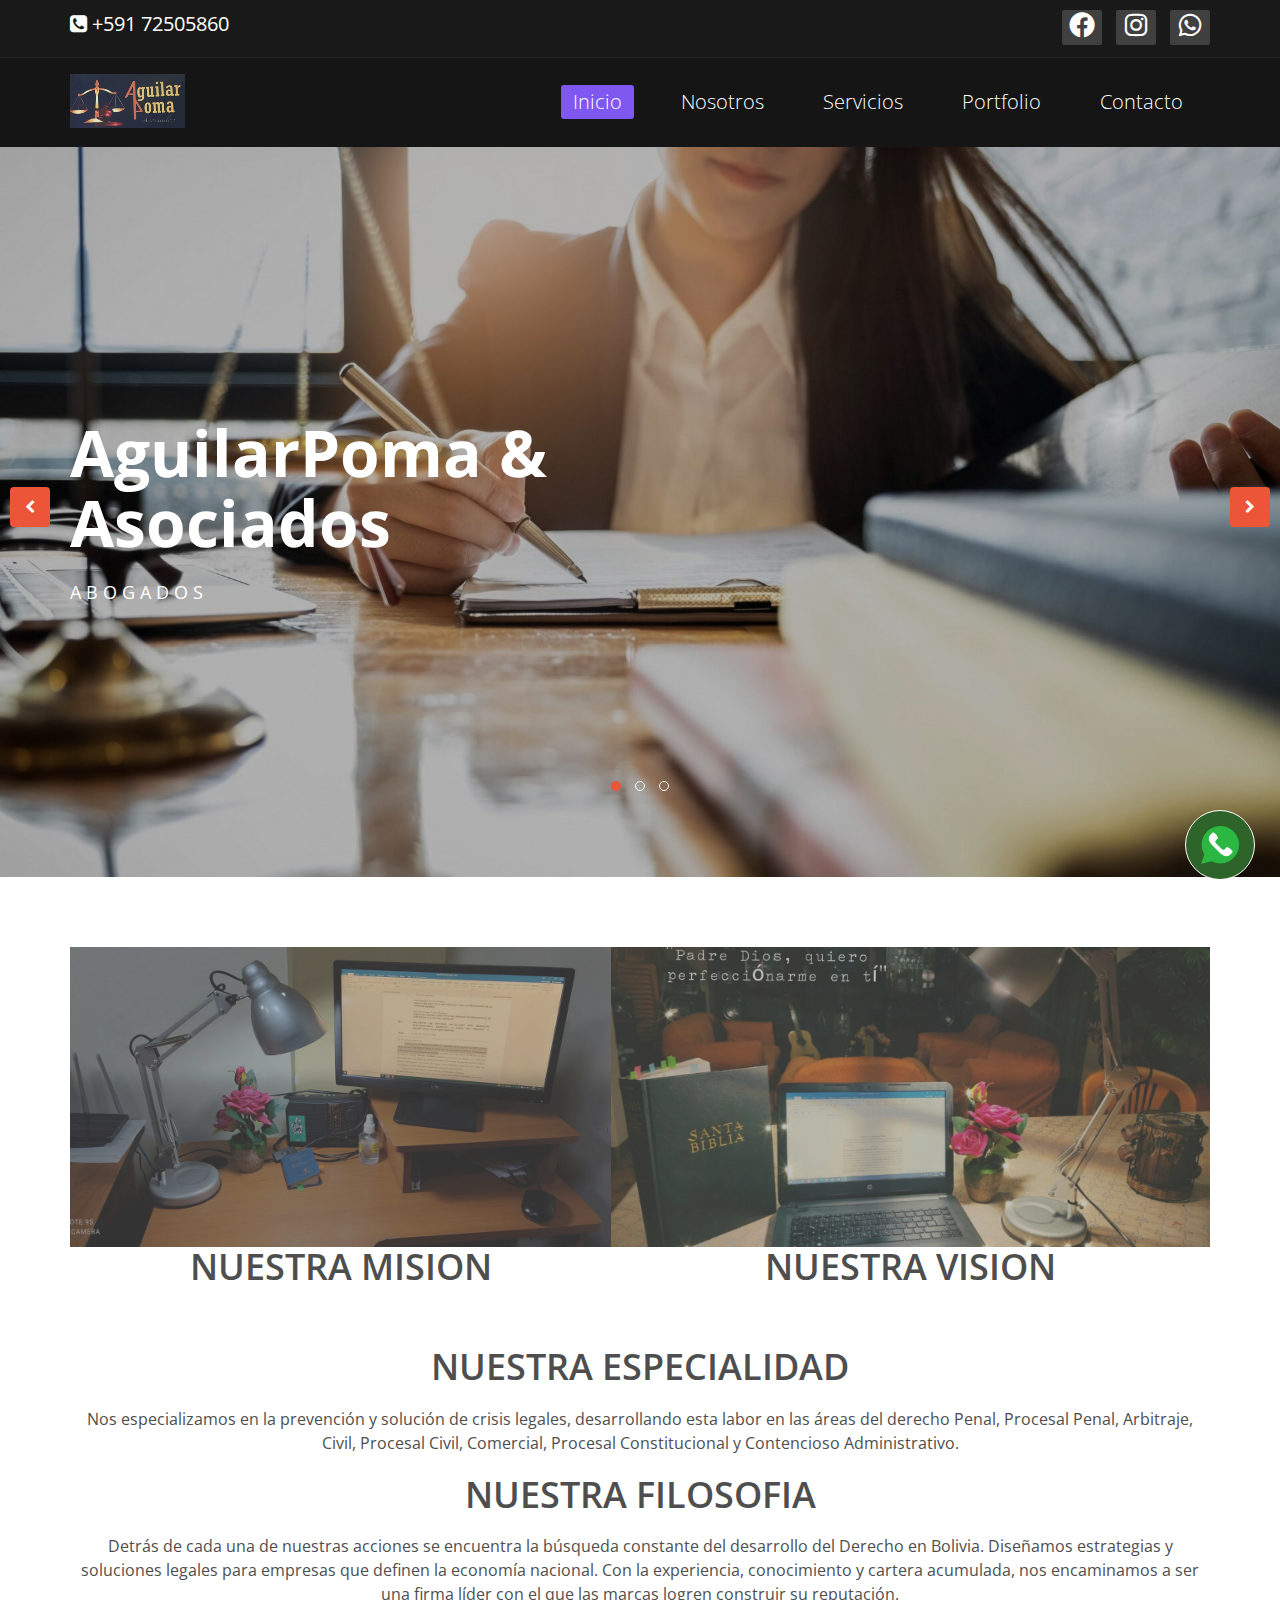
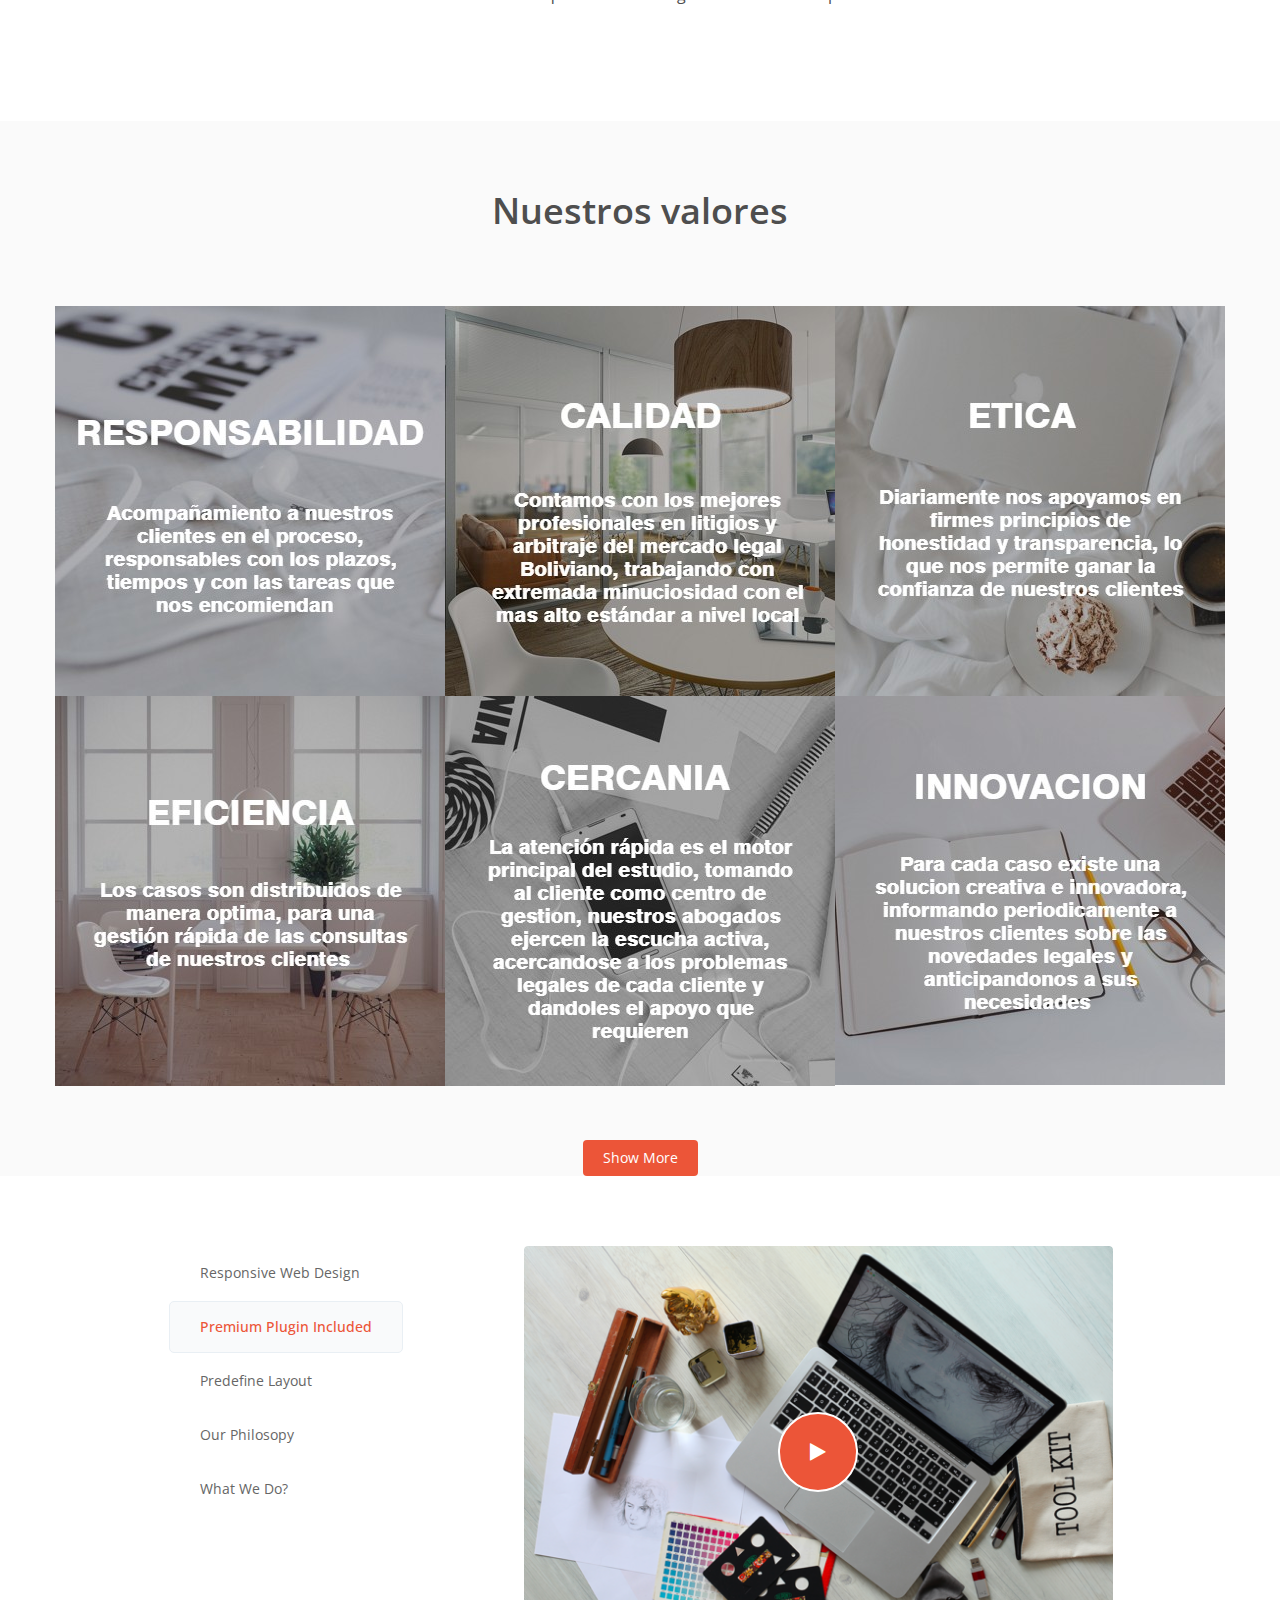
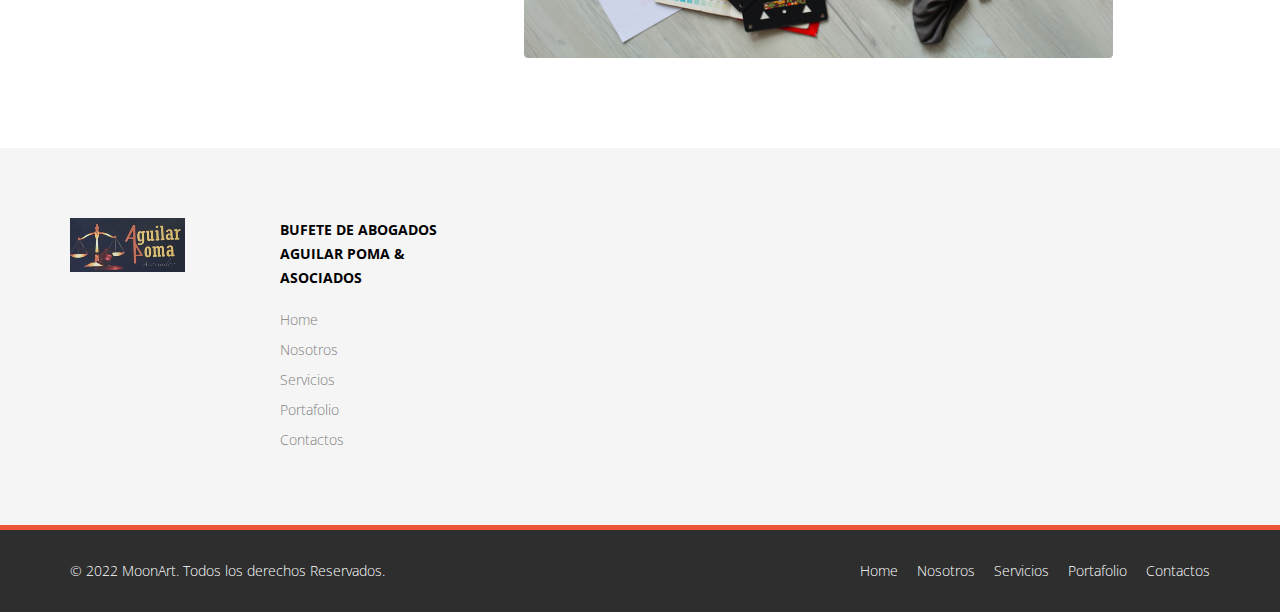
==== commit a0b454f2: "actual" ====
--- a/index.html
+++ b/index.html
@@ -158,14 +158,14 @@
         <div class="container">
             <div class="center fadeInDown mision-vision">
                 <div class="container-mision">
-                    <div class="mision">
+                    <div class="especialidad">
                         <img src="images/gallery/mision1.jpg" alt="">   
-                        <h2>NUESTRA MISION</h2>
-                        <p >Somos un estudio de abogados de primer nivel que trabaja tanto de forma proactiva como reactiva en la defensa de nuestros clientes.</p>
-                    </div>
-                    <div class="vision">
+                        <h2 >NUESTRA MISION</h2>
+                        <p class="lead">Somos un estudio de abogados de primer nivel que trabaja tanto de forma proactiva como reactiva en la defensa de nuestros clientes.</p>
+                    </div>
+                    <div class="especialidad">
                         <img src="images/gallery/vision1.jpg" alt="">
-                        <h2>NUESTRA VISION</h2>
+                        <h2  >NUESTRA VISION</h2>
                         <p >Ser reconocidos por el mercado –y por los directorios más prestigiosos- como un estudio líder en litigios civil-comercial, penal-económico, arbitrajes y consultoría legal.</p>
                     </div>
                 </div>
--- a/css/main.css
+++ b/css/main.css
@@ -2355,7 +2355,7 @@
     
 }
 
-.mision img{
+.especialidad img{
     width: 600px;
     height: 300px;
     object-fit: cover;
@@ -2363,31 +2363,25 @@
     opacity: 0.8;
    
 }
-.vision img{
-    width: 600px;
-    height: 300px;
-    object-fit: cover;
-    margin-left: 10px;
-   
-}
-.mision h2{
+
+.misionh2{
     color: #fff;
     position: absolute;
     transform:translate(50%,-700%);
 }
-.vision h2{
+.visionh2{
     color: #fff;
     position: absolute;
     transform:translate(50%,-700%);  
 }
-.mision p{
+.misionp{
     width: 500px;
     color: #fff;
     position: absolute;
     transform:translate(10%,-200%);
     font-size: 20px;
 }
-.vision p{
+.visionp{
     width: 500px;
     color: #fff;
     position: absolute;
@@ -2402,9 +2396,10 @@
     border-radius: 50%;
     bottom: 20px;
     right: 25px;
-    padding: 25px;
+    padding: 15px;
     transition: ease 0.3s;
     animation: efecto 1.2s infinite;
+    width: 70px;
 }
 
 .container-boton:hover{
--- a/css/responsive.css
+++ b/css/responsive.css
@@ -190,7 +190,7 @@
 }
 
 /* xs */
-@media (max-width: 767px) {
+@media (max-width: 700px) {
 
   .container-mision{
     display: inline-block;
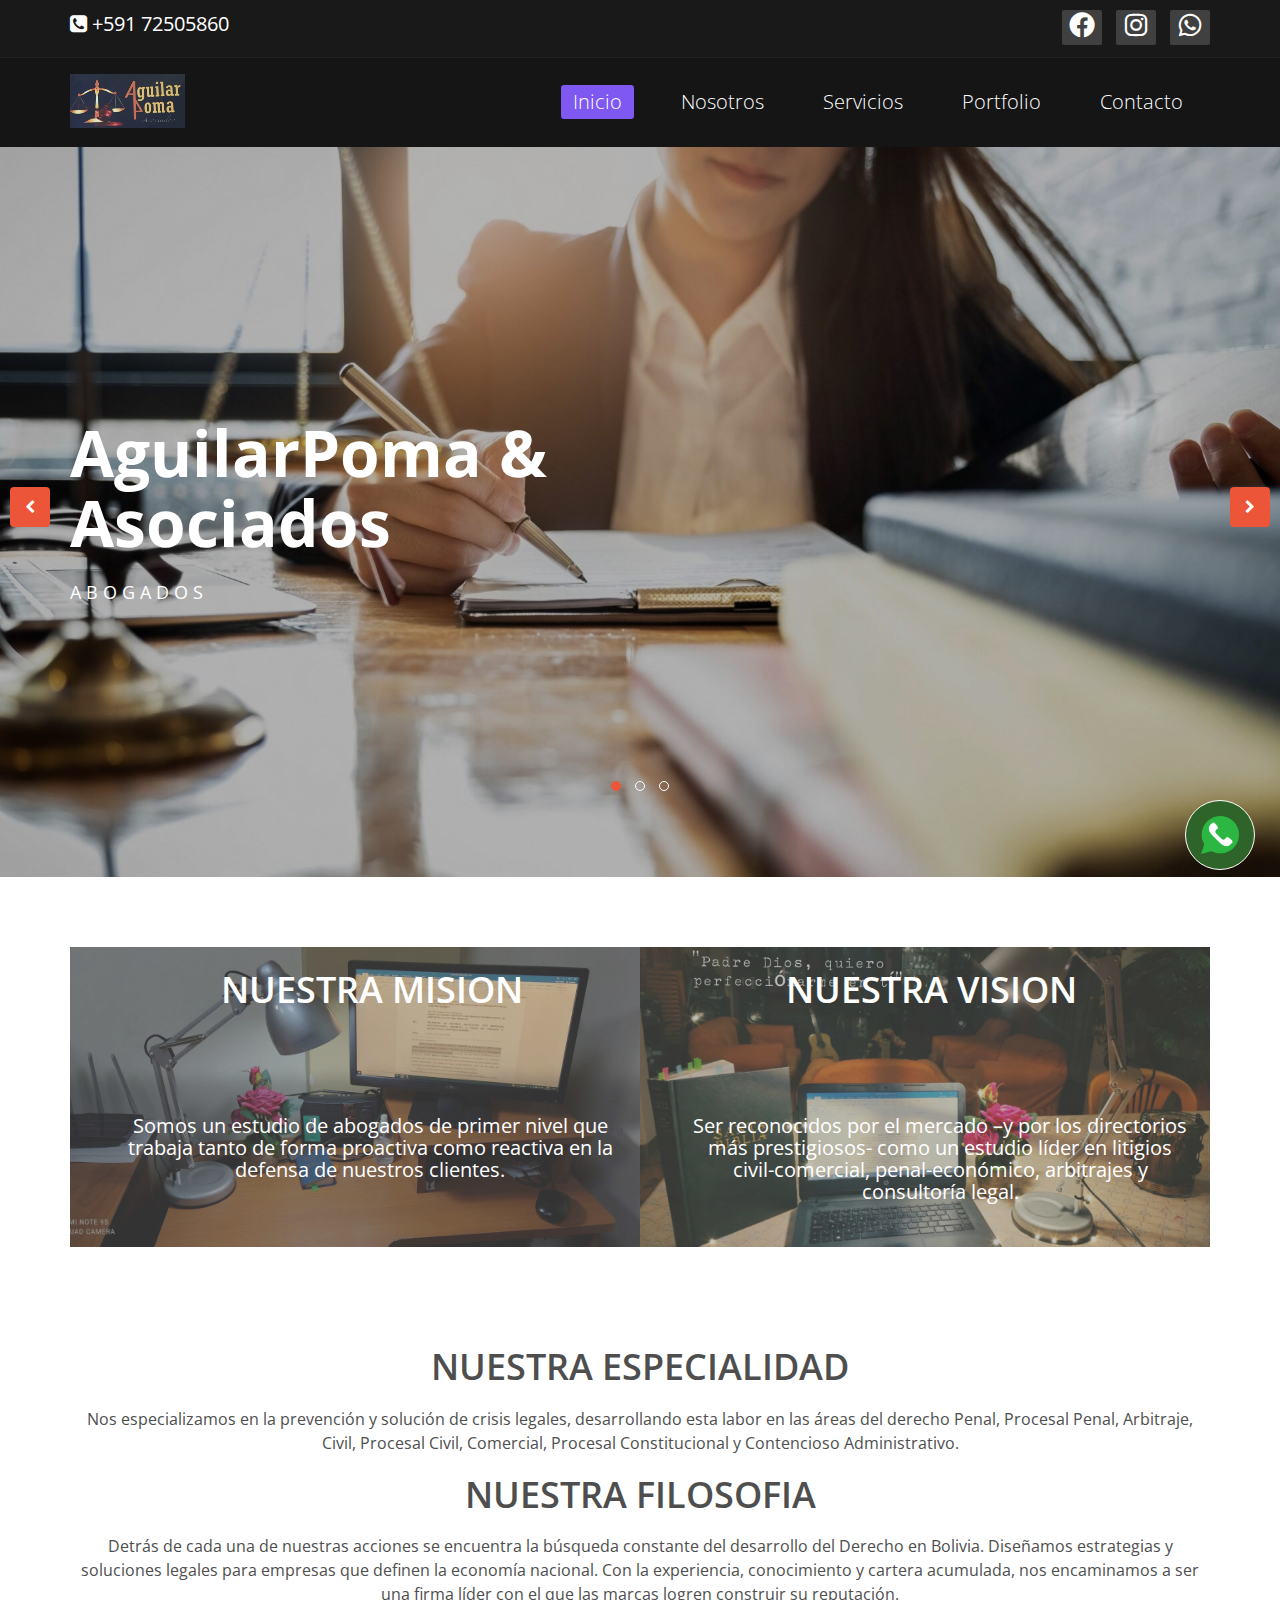
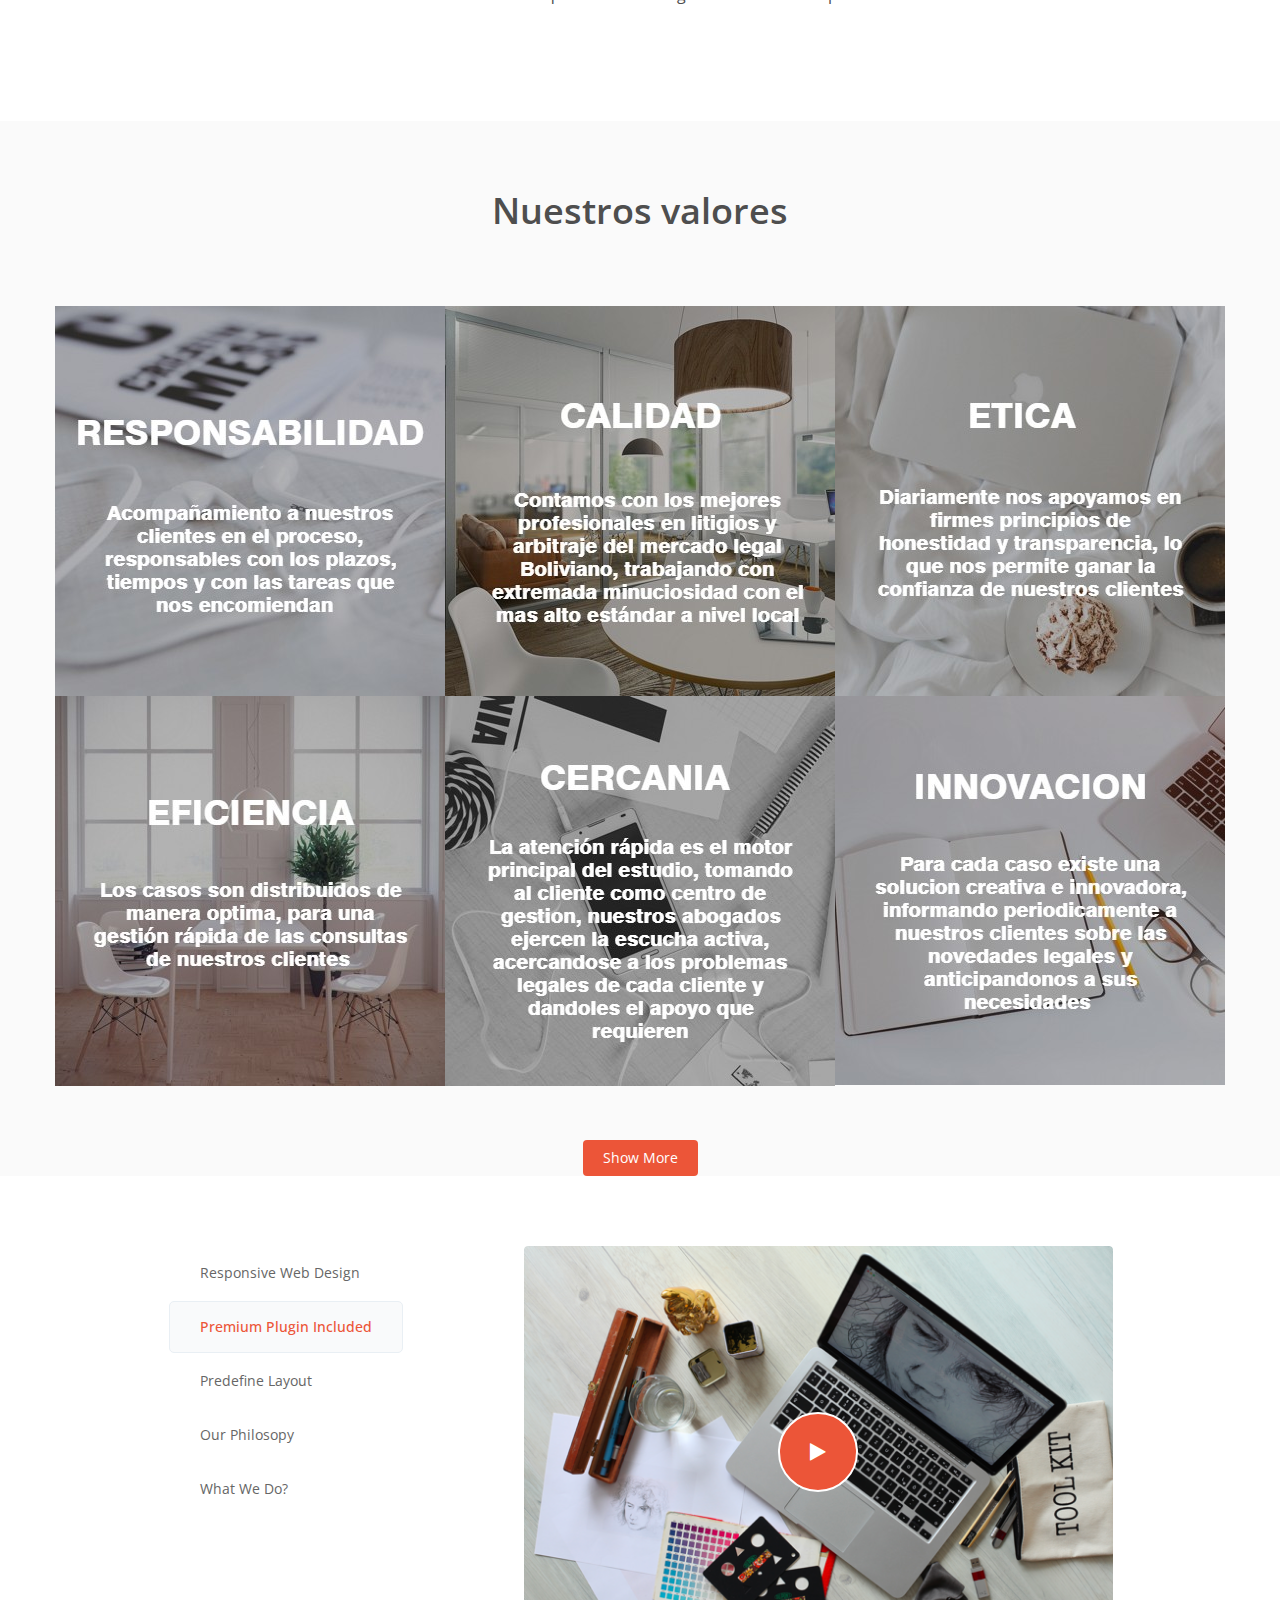
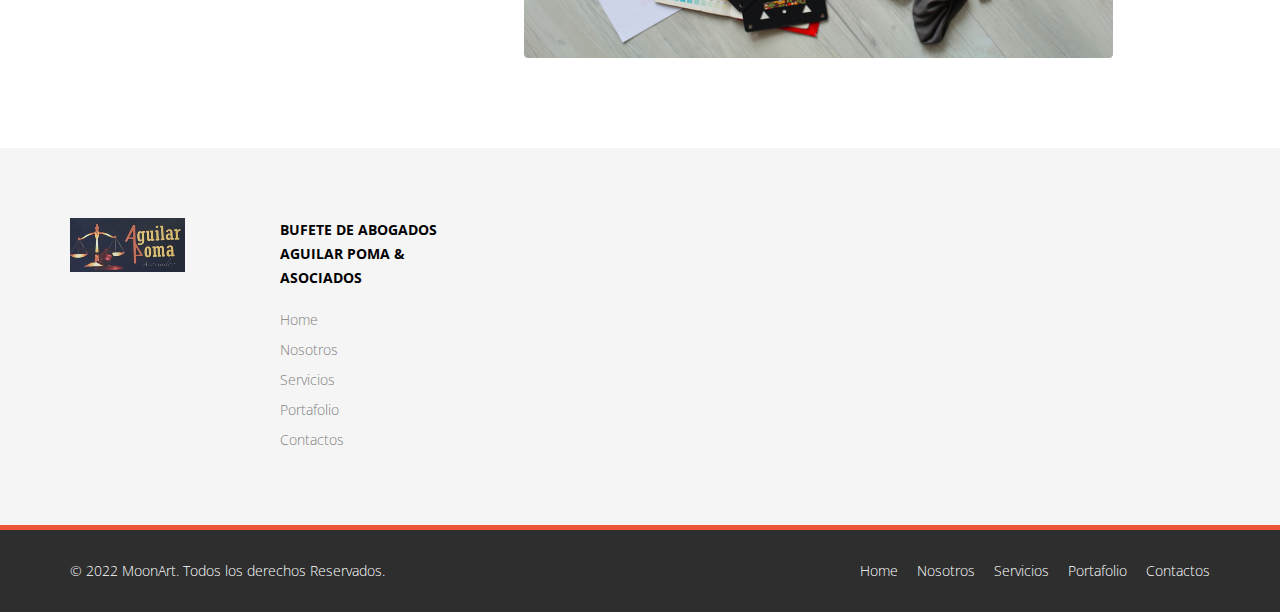
==== commit 8ec2c631: "nuevo2" ====
--- a/index.html
+++ b/index.html
@@ -160,16 +160,16 @@
                 <div class="container-mision">
                     <div class="especialidad">
                         <img src="images/gallery/mision1.jpg" alt="">   
-                        <h2 >NUESTRA MISION</h2>
-                        <p class="lead">Somos un estudio de abogados de primer nivel que trabaja tanto de forma proactiva como reactiva en la defensa de nuestros clientes.</p>
+                        <h2 class="misionh2">NUESTRA MISION</h2>
+                        <p class="misionp">Somos un estudio de abogados de primer nivel que trabaja tanto de forma proactiva como reactiva en la defensa de nuestros clientes.</p>
                     </div>
                     <div class="especialidad">
                         <img src="images/gallery/vision1.jpg" alt="">
-                        <h2  >NUESTRA VISION</h2>
-                        <p >Ser reconocidos por el mercado –y por los directorios más prestigiosos- como un estudio líder en litigios civil-comercial, penal-económico, arbitrajes y consultoría legal.</p>
-                    </div>
-                </div>
-                <div class="especialidad">
+                        <h2 class="visionh2" >NUESTRA VISION</h2>
+                        <p class="visionp">Ser reconocidos por el mercado –y por los directorios más prestigiosos- como un estudio líder en litigios civil-comercial, penal-económico, arbitrajes y consultoría legal.</p>
+                    </div>
+                </div>
+                <div class="especialidad2">
 
                     <h2>NUESTRA ESPECIALIDAD</h2>
                     <p class="lead">Nos especializamos en la prevención y solución de crisis legales, desarrollando esta labor en las áreas del derecho Penal, Procesal Penal, Arbitraje, Civil, Procesal Civil, Comercial, Procesal Constitucional y Contencioso Administrativo.</p>
--- a/css/main.css
+++ b/css/main.css
@@ -2363,23 +2363,30 @@
     opacity: 0.8;
    
 }
-
+especialidad{
+    margin:10px auto;
+    
+}
 .misionh2{
     color: #fff;
     position: absolute;
     transform:translate(50%,-700%);
+    margin-bottom:10px;
 }
 .visionh2{
     color: #fff;
     position: absolute;
-    transform:translate(50%,-700%);  
+    transform:translate(50%,-700%); 
+    
 }
 .misionp{
+    
     width: 500px;
     color: #fff;
     position: absolute;
     transform:translate(10%,-200%);
     font-size: 20px;
+    
 }
 .visionp{
     width: 500px;
@@ -2387,14 +2394,16 @@
     position: absolute;
     transform:translate(10%,-150%);  
     font-size: 20px;
-}
+    margin-bottom:50px;
+}
+
 .container-boton-whatsap{
     background-color: #2e6329;
     border: 1px solid #fff;
     position: fixed;
     z-index: 999;
     border-radius: 50%;
-    bottom: 20px;
+    bottom: 30px;
     right: 25px;
     padding: 15px;
     transition: ease 0.3s;
--- a/css/responsive.css
+++ b/css/responsive.css
@@ -198,13 +198,20 @@
   }
   .mision img{
     margin-left: 20px;
+    margin-top: 0px;
   }
   .vision img{
     margin-top:5px;
   }
   .especialidad {
-       margin-top:170px;
-  }
+       margin: 20px auto;
+       margin-bottom: 20px;
+  }
+  .especialidad2 {
+    margin: 20px auto;
+    margin-top: 200px;
+}
+  
 
     .navbar-nav>li{
         display: block;
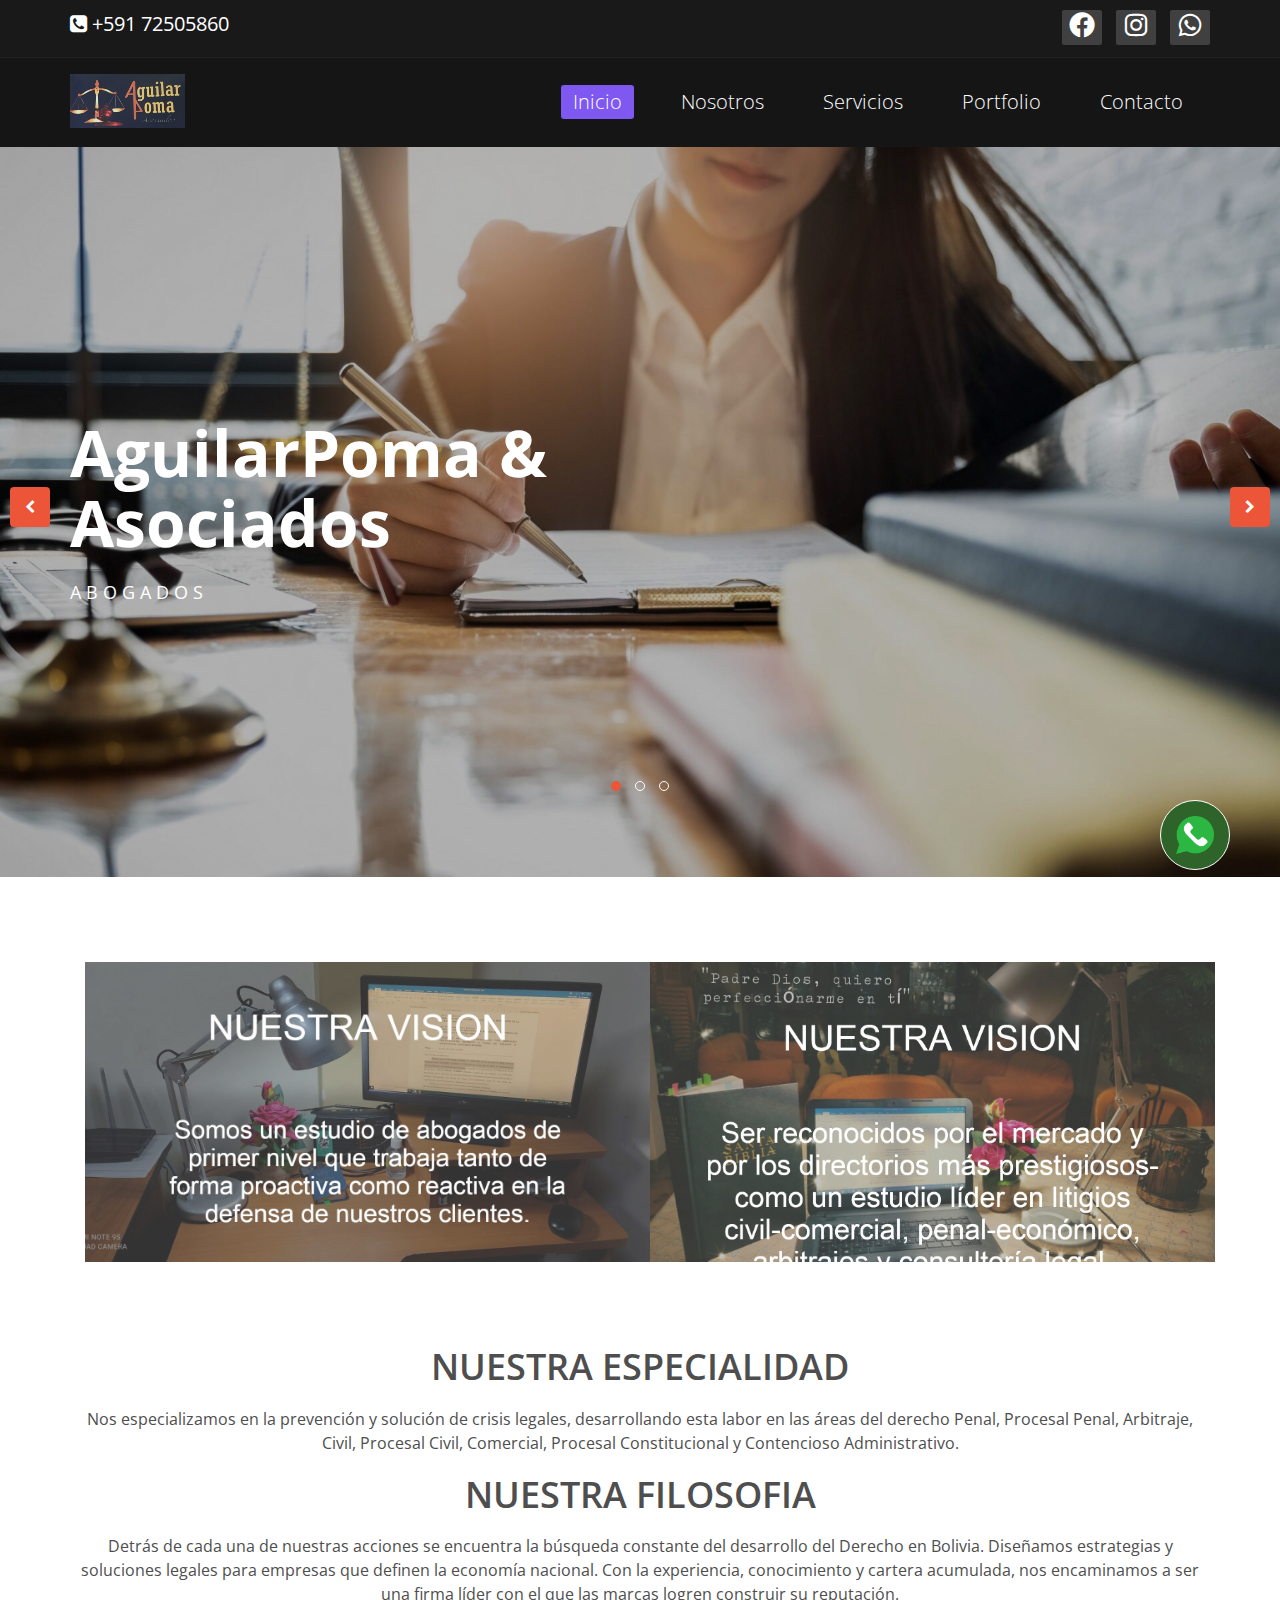
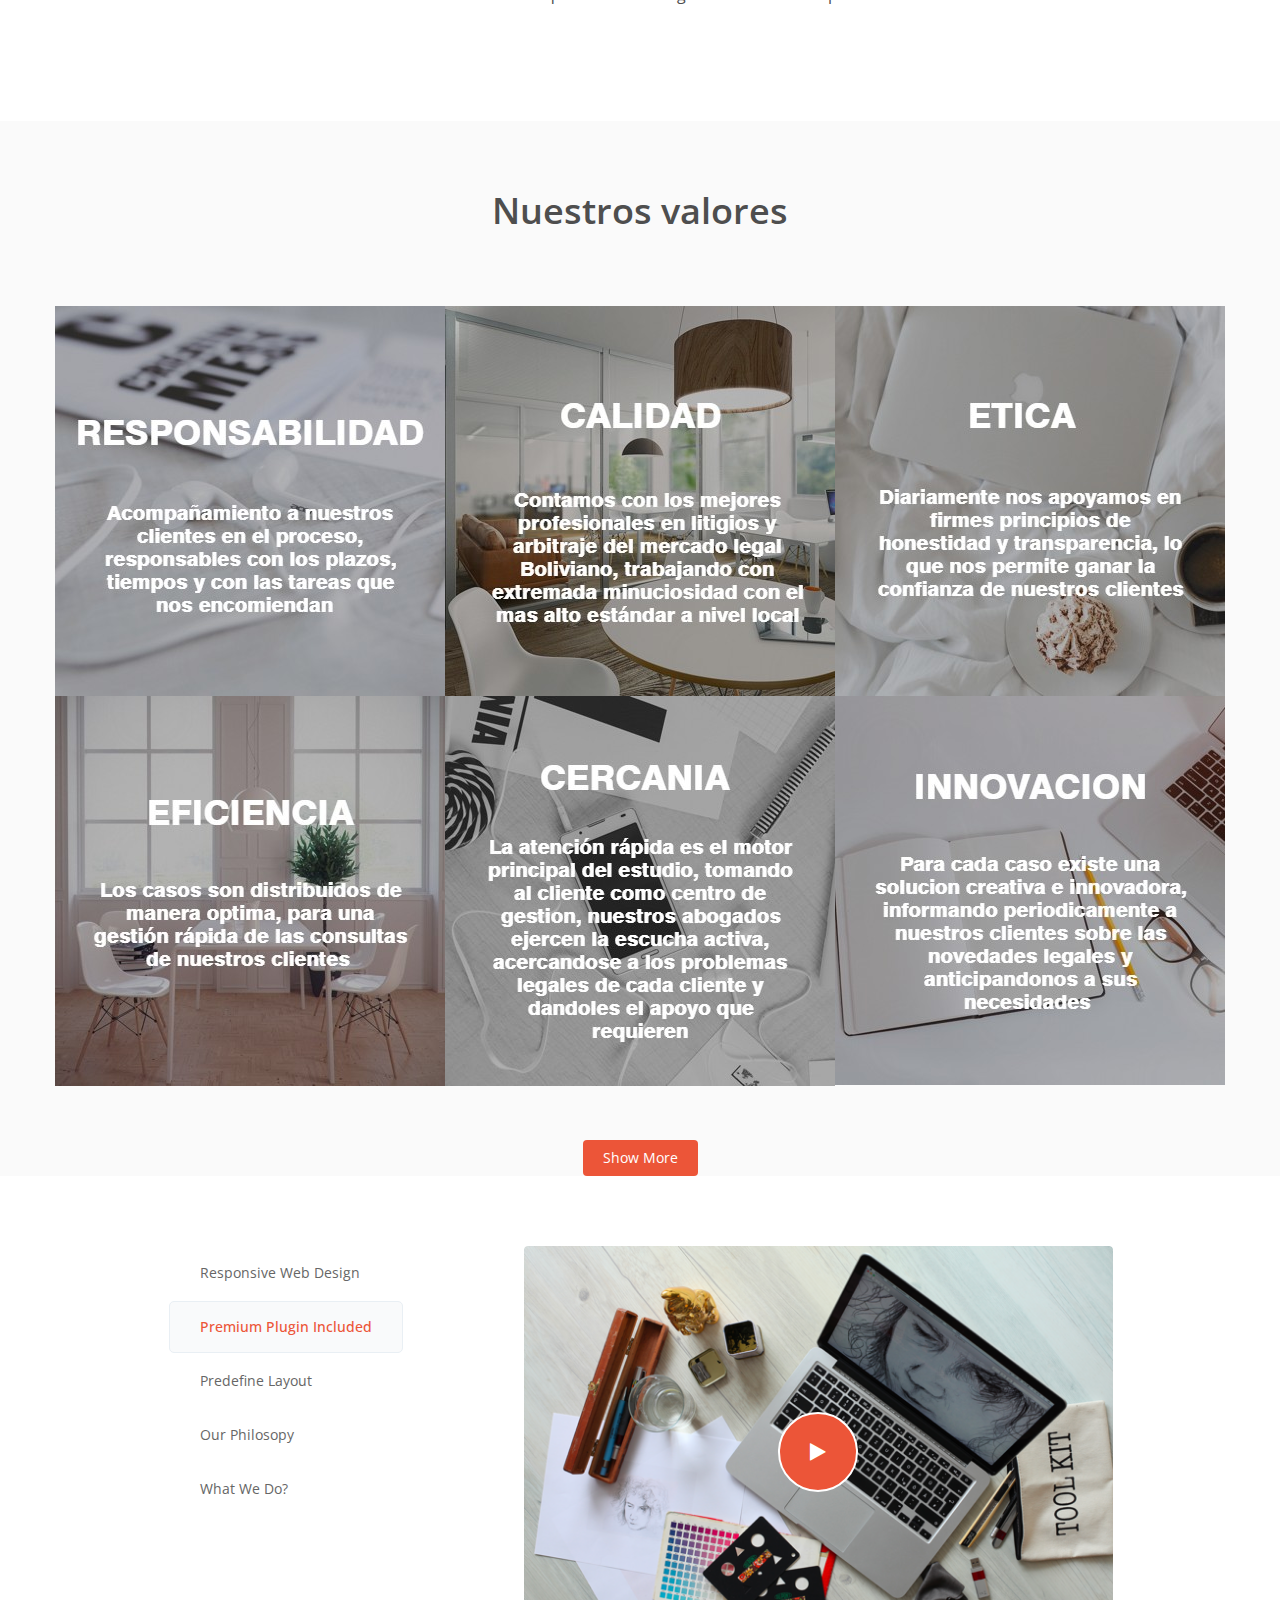
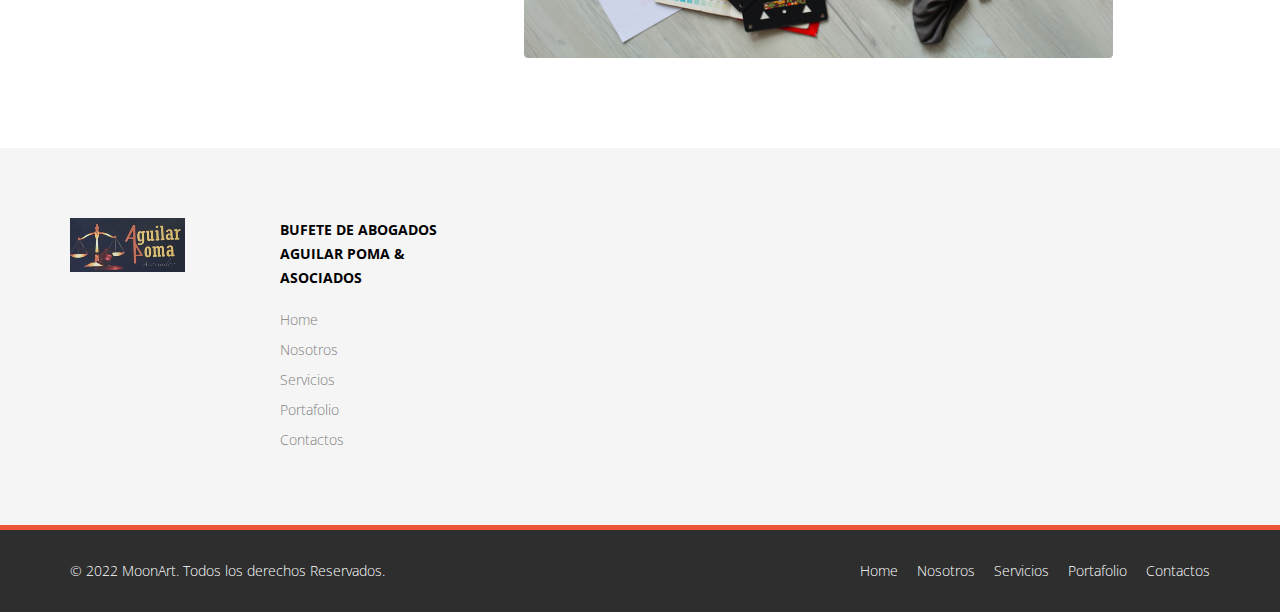
==== commit 88728223: "nuevo6" ====
--- a/index.html
+++ b/index.html
@@ -160,13 +160,12 @@
                 <div class="container-mision">
                     <div class="especialidad">
                         <img src="images/gallery/mision1.jpg" alt="">   
-                        <h2 class="misionh2">NUESTRA MISION</h2>
-                        <p class="misionp">Somos un estudio de abogados de primer nivel que trabaja tanto de forma proactiva como reactiva en la defensa de nuestros clientes.</p>
+                        
+
                     </div>
                     <div class="especialidad">
                         <img src="images/gallery/vision1.jpg" alt="">
-                        <h2 class="visionh2" >NUESTRA VISION</h2>
-                        <p class="visionp">Ser reconocidos por el mercado –y por los directorios más prestigiosos- como un estudio líder en litigios civil-comercial, penal-económico, arbitrajes y consultoría legal.</p>
+                        
                     </div>
                 </div>
                 <div class="especialidad2">
--- a/css/main.css
+++ b/css/main.css
@@ -2349,9 +2349,10 @@
 .container-mision{
     display:flex;
     position: relative;
-    justify-content: center;
+    justify-content:space-between;
     color: #fff;
     height: 400px;
+    margin-right: 10px;
     
 }
 
@@ -2359,43 +2360,16 @@
     width: 600px;
     height: 300px;
     object-fit: cover;
-    margin-right: 10px;
+    margin: 15px ;
     opacity: 0.8;
    
 }
-especialidad{
-    margin:10px auto;
+.especialidad{
+    margin-right:15px auto;
     
 }
-.misionh2{
-    color: #fff;
-    position: absolute;
-    transform:translate(50%,-700%);
-    margin-bottom:10px;
-}
-.visionh2{
-    color: #fff;
-    position: absolute;
-    transform:translate(50%,-700%); 
-    
-}
-.misionp{
-    
-    width: 500px;
-    color: #fff;
-    position: absolute;
-    transform:translate(10%,-200%);
-    font-size: 20px;
-    
-}
-.visionp{
-    width: 500px;
-    color: #fff;
-    position: absolute;
-    transform:translate(10%,-150%);  
-    font-size: 20px;
-    margin-bottom:50px;
-}
+
+
 
 .container-boton-whatsap{
     background-color: #2e6329;
@@ -2404,7 +2378,7 @@
     z-index: 999;
     border-radius: 50%;
     bottom: 30px;
-    right: 25px;
+    right: 50px;
     padding: 15px;
     transition: ease 0.3s;
     animation: efecto 1.2s infinite;
--- a/css/responsive.css
+++ b/css/responsive.css
@@ -196,21 +196,18 @@
     display: inline-block;
   
   }
-  .mision img{
-    margin-left: 20px;
-    margin-top: 0px;
-  }
-  .vision img{
-    margin-top:5px;
-  }
+  
   .especialidad {
+    text-align: center;
+    max-width:100%;
        margin: 20px auto;
-       margin-bottom: 20px;
-  }
-  .especialidad2 {
-    margin: 20px auto;
-    margin-top: 200px;
-}
+       margin-bottom: 10px;
+  }
+  .especialidad2{
+    margin-top: 170px;
+  }
+
+
   
 
     .navbar-nav>li{
